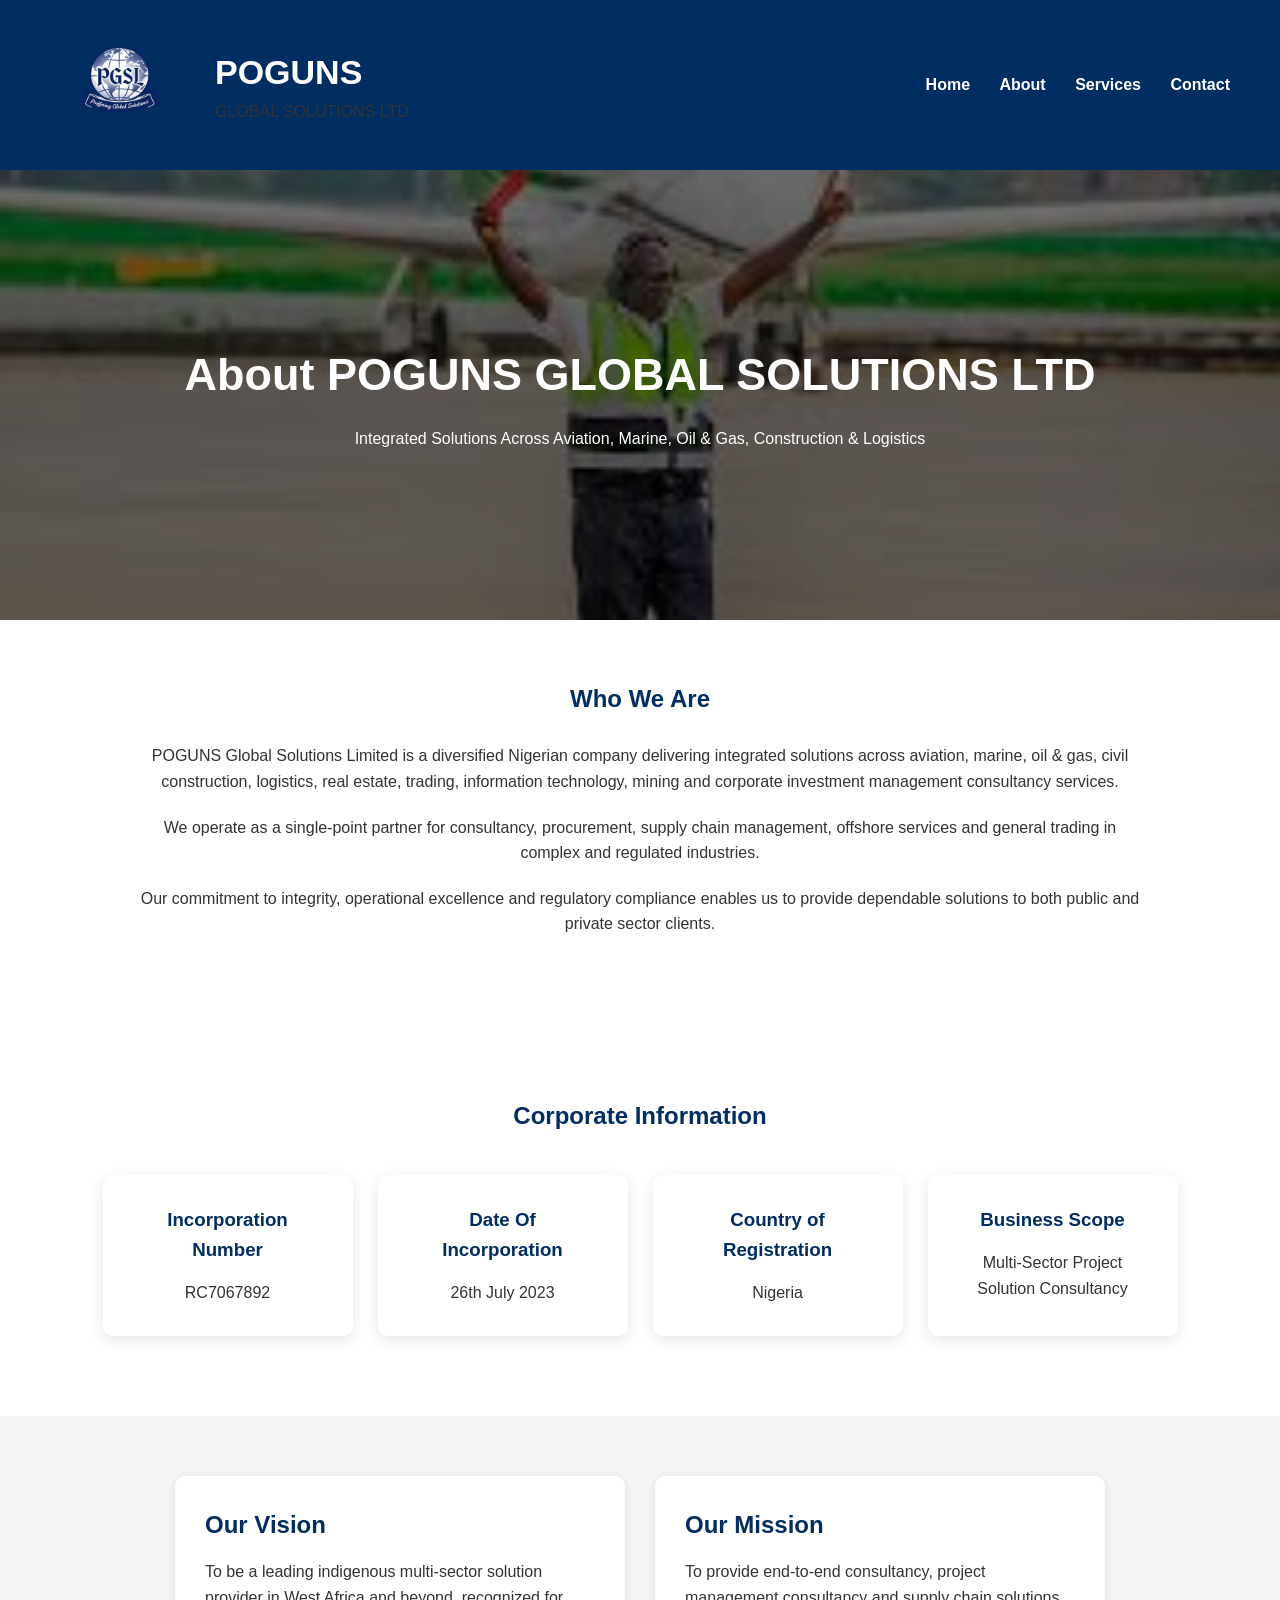
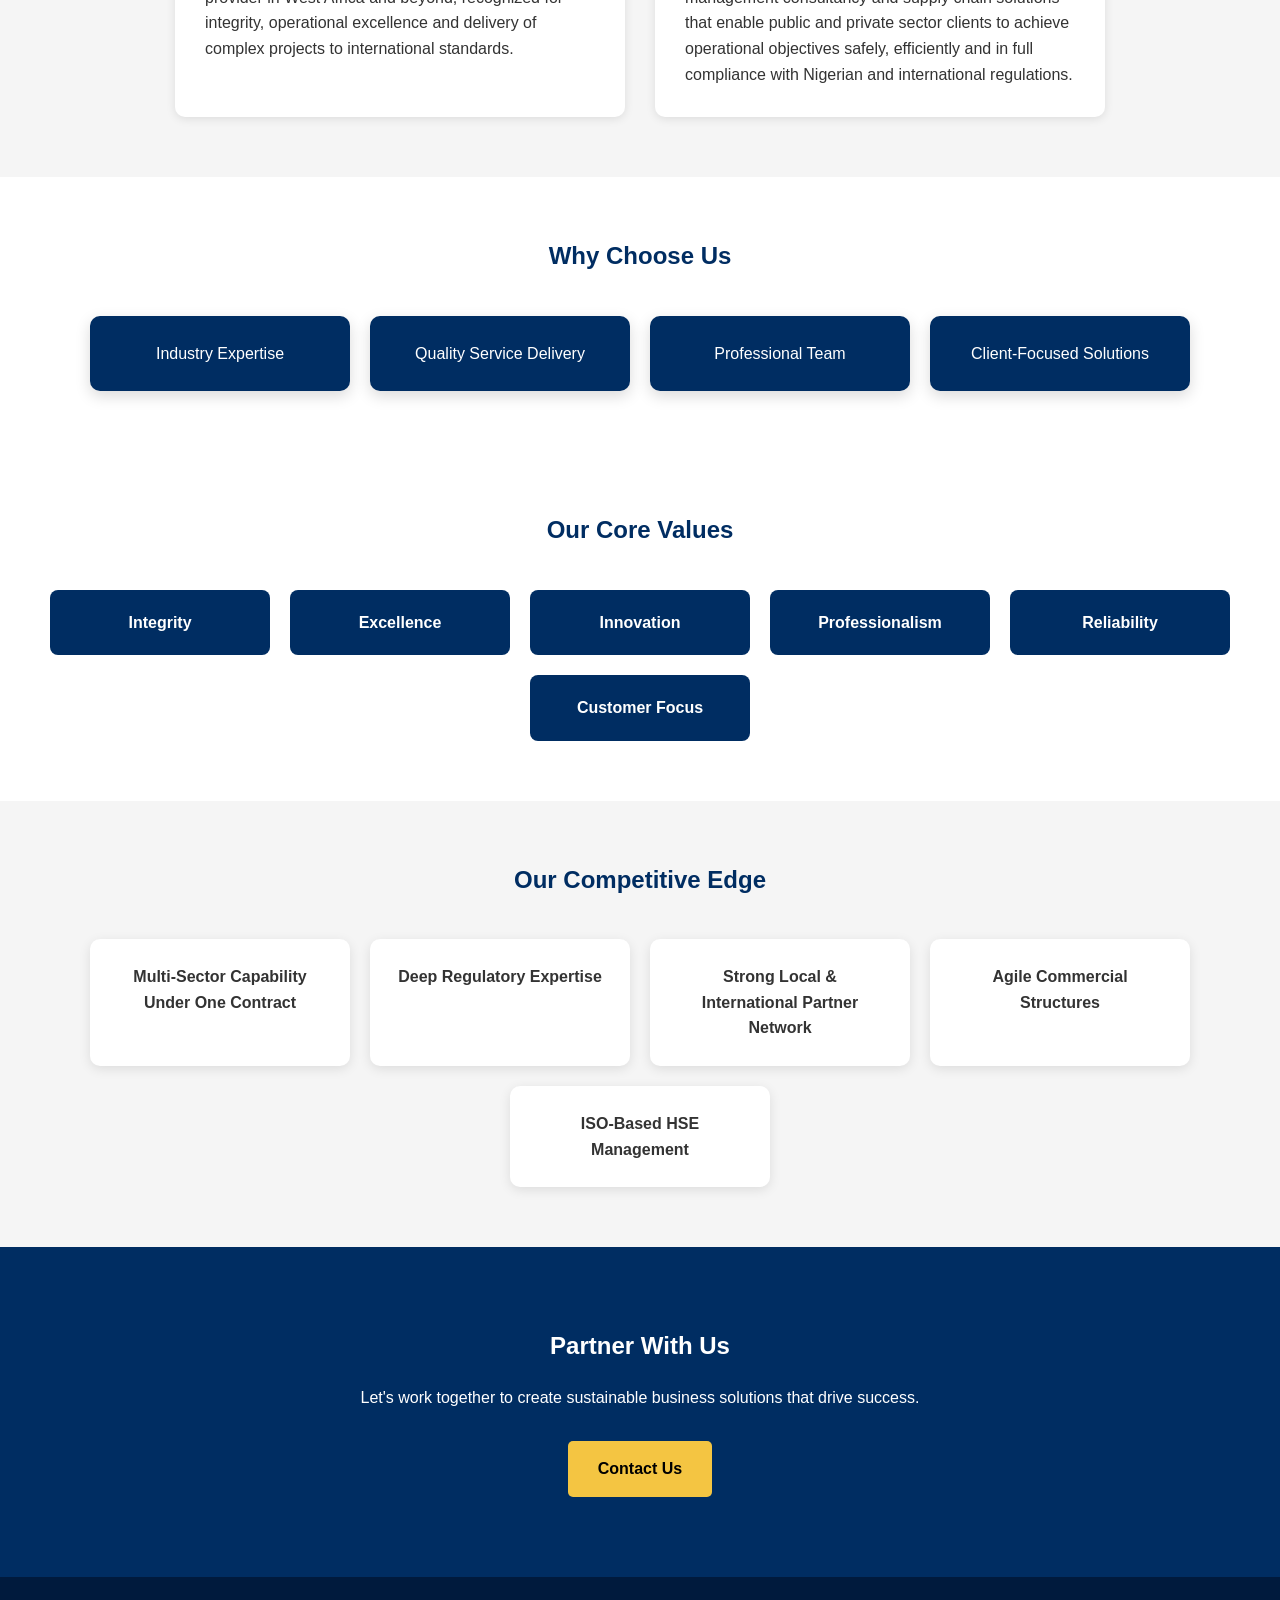
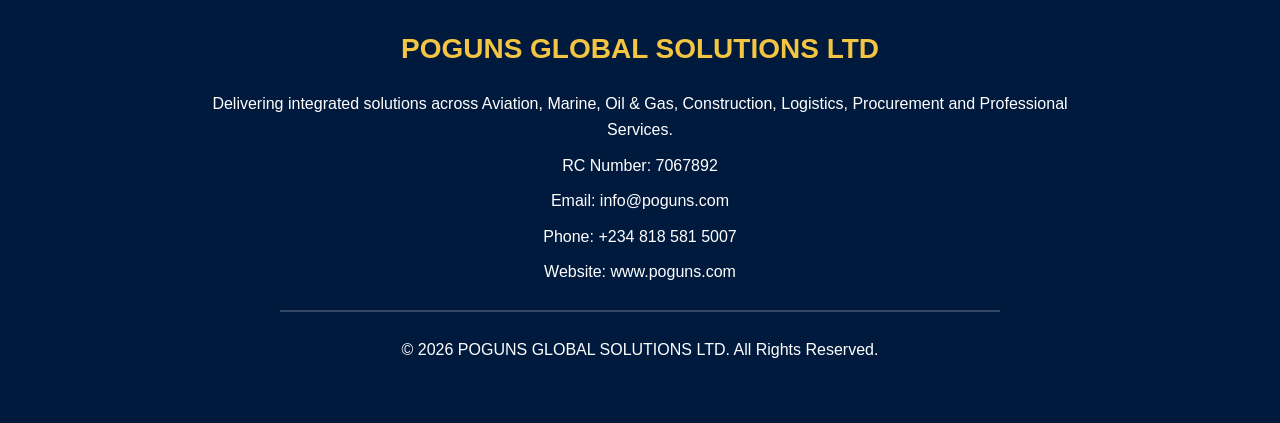
==== about.html @ 1507c625 "Initial POGUNS website build" ====
<!DOCTYPE html>
<html lang="en">

<head>
    <meta charset="UTF-8">
    <meta name="viewport" content="width=device-width, initial-scale=1.0">
    <title>About Us | POGUNS GLOBAL SOLUTIONS LTD</title>

    <link rel="stylesheet" href="css/style.css">
</head>

<body>

<header>

    <div class="logo-container">

        <img src="images/logo.png" alt="POGUNS Logo">

        <div class="company-name">
            <h2>POGUNS</h2>
            <p>GLOBAL SOLUTIONS LTD</p>
        </div>

    </div>

    <nav>
        <a href="index.html">Home</a>
        <a href="about.html">About</a>
        <a href="services.html">Services</a>
        <a href="contact.html">Contact</a>
    </nav>

</header>

<section class="page-banner">

    <div class="banner-overlay"></div>

    <div class="banner-content">
        <h1>About POGUNS GLOBAL SOLUTIONS LTD</h1>

        <p>
            Integrated Solutions Across Aviation, Marine,
            Oil & Gas, Construction & Logistics
        </p>
    </div>

</section>

<section class="about-section">

    <div class="container">

        <h2>Who We Are</h2>

    <p>
POGUNS Global Solutions Limited is a diversified Nigerian company delivering integrated solutions across aviation, marine, oil & gas, civil construction, logistics, real estate, trading, information technology, mining and corporate investment management consultancy services.
</p>

<p>
We operate as a single-point partner for consultancy, procurement, supply chain management, offshore services and general trading in complex and regulated industries.
</p>

<p>
Our commitment to integrity, operational excellence and regulatory compliance enables us to provide dependable solutions to both public and private sector clients.
</p>

    </div>

</section>

<section class="about-company">

    <h2>Corporate Information</h2>

    <div class="contact-grid">

    <div class="contact-card">
        <h3>Incorporation Number</h3>
        <p>RC7067892</p>
    </div>

    <div class="contact-card">
        <h3>Date Of Incorporation</h3>
        <p>26th July 2023</p>
    </div>

    <div class="contact-card">
        <h3>Country of Registration</h3>
        <p>Nigeria</p>
    </div>

    <div class="contact-card">
        <h3>Business Scope</h3>
        <p>Multi-Sector Project Solution Consultancy</p>
    </div>

</div>
</section>

<section class="vision-mission">

    <div class="vm-box">

        <h2>Our Vision</h2>

    <p>
To be a leading indigenous multi-sector solution provider in West Africa and beyond, recognized for integrity, operational excellence and delivery of complex projects to international standards.
</p>
    </div>

    <div class="vm-box">

        <h2>Our Mission</h2>

    <p>
To provide end-to-end consultancy, project management consultancy and supply chain solutions that enable public and private sector clients to achieve operational objectives safely, efficiently and in full compliance with Nigerian and international regulations.
</p>

</section>

<section class="why-us">

    <h2>Why Choose Us</h2>

    <div class="why-grid">

        <div class="why-card">
            Industry Expertise
        </div>

        <div class="why-card">
            Quality Service Delivery
        </div>

        <div class="why-card">
            Professional Team
        </div>

        <div class="why-card">
            Client-Focused Solutions
        </div>

    </div>

</section>

<section class="core-values">

    <h2>Our Core Values</h2>

    <div class="values-grid">

        <div class="value-card">Integrity</div>
        <div class="value-card">Excellence</div>
        <div class="value-card">Innovation</div>
        <div class="value-card">Professionalism</div>
        <div class="value-card">Reliability</div>
        <div class="value-card">Customer Focus</div>

    </div>

</section>

<section class="industries">

    <h2>Our Competitive Edge</h2>

    <div class="industry-grid">

    <div class="industry-card">
    Multi-Sector Capability Under One Contract
</div>

<div class="industry-card">
    Deep Regulatory Expertise
</div>

<div class="industry-card">
    Strong Local & International Partner Network
</div>

<div class="industry-card">
    Agile Commercial Structures
</div>

<div class="industry-card">
    ISO-Based HSE Management
</div>

    </div>

</section>

<section class="cta">

    <h2>Partner With Us</h2>

    <p>
        Let's work together to create sustainable business solutions that drive success.
    </p>

    <a href="contact.html" class="btn">
        Contact Us
    </a>

</section>

<footer>

    <div class="footer-content">

        <h3>POGUNS GLOBAL SOLUTIONS LTD</h3>

        <p>
            Delivering integrated solutions across Aviation,
            Marine, Oil & Gas, Construction, Logistics,
            Procurement and Professional Services.
        </p>

        <p>
            RC Number: 7067892
        </p>

        <p>
            Email: info@poguns.com
        </p>

        <p>
            Phone: +234 818 581 5007
        </p>

        <p>
            Website: www.poguns.com
        </p>

        <hr>

        <p>
            © 2026 POGUNS GLOBAL SOLUTIONS LTD.
            All Rights Reserved.
        </p>

    </div>

</footer>
---- css/style.css ----
* {
  margin: 0;
  padding: 0;
  box-sizing: border-box;
  }

body {
font-family: Arial, Helvetica, sans-serif;
color: #333;
line-height: 1.6;
}

/* HEADER */

header {
background: #002d62;
padding: 15px 50px;
display: flex;
justify-content: space-between;
align-items: center;
}

.logo-container {
display: flex;
align-items: center;
gap: 25px;
}

.logo-container img {
width: 140px;
height: 140px;
object-fit: contain;
}

.company-name h2 {
    color: white;
    font-size: 34px;
    font-weight: bold;
    margin: 0;
}
nav a {
color: white;
text-decoration: none;
margin-left: 25px;
font-weight: bold;
}

nav a:hover {
color: #f4c542;
}

/* HERO */

.hero {
position: relative;
height: 90vh;
background-image: url("../images/hero.jpg.jpg");
background-size: cover;
background-position: center;
display: flex;
justify-content: center;
align-items: center;
}

.overlay {
position: absolute;
width: 100%;
height: 100%;
background: rgba(0,0,0,0.55);
}

.hero-content {
position: relative;
z-index: 2;
text-align: center;
max-width: 900px;
color: white;
padding: 20px;
}

.hero-content h1 {
font-size: 42px;
line-height: 1.3;
margin-bottom: 20px;
}

.hero-content p {
font-size: 22px;
margin-bottom: 35px;
}

/* BUTTONS */

.btn {
display: inline-block;
background: #f4c542;
color: black;
text-decoration: none;
padding: 15px 30px;
border-radius: 5px;
font-weight: bold;
}

.btn:hover {
background: #ddb138;
}

.btn-secondary {
display: inline-block;
margin-top: 20px;
background: #002d62;
color: white;
text-decoration: none;
padding: 12px 25px;
border-radius: 5px;
}

/* ABOUT PREVIEW */

.about-preview {
padding: 60px 50px;
text-align: center;
}

.about-preview h2 {
color: #002d62;
margin-bottom: 20px;
}

.about-preview p {
max-width: 900px;
margin: auto;
}

/* INDUSTRIES */

.industries {
background: #f5f5f5;
padding: 80px 50px;
text-align: center;
}

.industries h2 {
color: #002d62;
margin-bottom: 40px;
}

.industry-grid {
display: flex;
flex-wrap: wrap;
justify-content: center;
gap: 20px;
}

.industry-card {
background: white;
width: 260px;
padding: 25px;
border-radius: 10px;
box-shadow: 0 3px 12px rgba(0,0,0,0.1);
font-weight: bold;
}

/* WHY US */

.why-us {
padding: 80px 50px;
text-align: center;
}

.why-us h2 {
color: #002d62;
margin-bottom: 40px;
}

.why-grid {
display: flex;
flex-wrap: wrap;
justify-content: center;
gap: 20px;
}

.why-card{
background:#002d62;
color:white;
width:260px;
padding:25px;
border-radius:10px;
box-shadow:0 5px 15px rgba(0,0,0,0.15);
transition:0.3s;
}

.why-card:hover{
transform:translateY(-5px);
}

/* PAGE BANNER */

.page-banner {
height: 50vh;
background-image: url("../images/aviation.jpg.jpg");
background-size: cover;
background-position: center;
position: relative;
display: flex;
justify-content: center;
align-items: center;
}

.banner-overlay {
position: absolute;
width: 100%;
height: 100%;
background: rgba(0,0,0,0.55);
}

.banner-content {
position: relative;
z-index: 2;
text-align: center;
color: white;
}

.banner-content h1 {
font-size: 45px;
margin-bottom: 15px;
}

/* ABOUT PAGE */

.about-section {
padding: 50px 30px 30px 50px;
text-align: center;
}

.about-section h2 {
color: #002d62;
margin-bottom: 25px;
}

.about-section p {
max-width: 1000px;
margin: auto;
margin-bottom: 20px;
}

.vision-mission {
display: flex;
gap: 30px;
padding: 50px;
background: #f5f5f5;
flex-wrap: wrap;
justify-content: center;
}

.vm-box {
background: white;
padding: 30px;
width: 450px;
border-radius: 10px;
box-shadow: 0 2px 10px rgba(0,0,0,0.1);
}

.vm-box h2 {
color: #002d62;
margin-bottom: 15px;
}

.core-values {
padding: 80px 50px;
text-align: center;
}

.core-values h2 {
color: #002d62;
margin-bottom: 40px;
}

.values-grid {
display: flex;
flex-wrap: wrap;
gap: 20px;
justify-content: center;
}

.value-card {
background: #002d62;
color: white;
padding: 20px;
width: 220px;
border-radius: 8px;
font-weight: bold;
}

/* SERVICES */

.services-page {
padding: 80px 50px;
text-align: center;
}

.services-grid {
display: grid;
grid-template-columns: repeat(auto-fit, minmax(280px, 1fr));
gap: 30px;
}

.service-card {
background: white;
padding: 30px;
border-radius: 10px;
box-shadow: 0 4px 15px rgba(0,0,0,0.1);
}

.service-card h3 {
color: #002d62;
margin-bottom: 15px;
}

/* CONTACT */

.contact-section {
padding: 80px 50px;
text-align: center;
}

.contact-grid {
display: flex;
flex-wrap: wrap;
justify-content: center;
gap: 25px;
margin-top: 40px;
}

.contact-card{
background:white;
width:250px;
padding:30px;
border-radius:10px;
box-shadow:0 4px 15px rgba(0,0,0,0.1);
}

.contact-card h3 {
color: #002d62;
margin-bottom: 15px;
}

.contact-form-section {
background: #f5f5f5;
padding: 80px 50px;
text-align: center;
}

.contact-form {
max-width: 700px;
margin: auto;
}

.contact-form input,
.contact-form textarea {
width: 100%;
padding: 15px;
margin-bottom: 15px;
border: 1px solid #ddd;
border-radius: 5px;
}

.contact-form textarea {
height: 150px;
resize: none;
}

/* STATS SECTION */

.stats{
background:#002d62;
padding:80px 50px;
}

.stats-container{
display:flex;
justify-content:center;
flex-wrap:wrap;
gap:30px;
}

.stat-box{
text-align:center;
color:white;
width:220px;
}

.stat-box h2{
font-size:48px;
color:#f4c542;
margin-bottom:10px;
}

.stat-box p{
font-size:18px;
}

/* FEATURED SERVICES */

.featured-services{
padding:80px 50px;
text-align:center;
}

.featured-services h2{
color:#002d62;
margin-bottom:40px;
}

.services-highlight{
display:flex;
flex-wrap:wrap;
justify-content:center;
gap:25px;
}

.service-highlight-card{
background:white;
width:260px;
padding:25px;
border-radius:10px;
box-shadow:0 4px 15px rgba(0,0,0,0.1);
}
.service-highlight-card{
    transition: all 0.3s ease;
    cursor: pointer;
}

.service-highlight-card:hover{
    transform: translateY(-8px);
    box-shadow: 0 10px 25px rgba(0,0,0,0.15);
}
.service-highlight-card:hover h3{
    color:#f4c542;
}

.service-highlight-card h3{
color:#002d62;
margin-bottom:15px;
}


/* CTA */

.cta {
background: #002d62;
color: white;
text-align: center;
padding: 80px 50px;
}

.cta h2 {
margin-bottom: 20px;
}

.cta p {
margin-bottom: 30px;
}

/* ABOUT PAGE */

.about-section{
padding:60px 50px;
text-align:center;
}

.about-section h2{
color:#002d62;
margin-bottom:25px;
}

.about-section p{
max-width:1000px;
margin:auto;
margin-bottom:20px;
}

.about-company{
padding:60px 50px;
text-align:center;
}

.about-company h2{
color:#002d62;
margin-bottom:40px;
}

.vision-mission{
display:flex;
gap:30px;
padding:60px 50px;
background:#f5f5f5;
flex-wrap:wrap;
justify-content:center;
}

.core-values{
padding:60px 50px;
text-align:center;
}

.why-us{
padding:60px 50px;
text-align:center;
}

.industries{
background:#f5f5f5;
padding:60px 50px;
text-align:center;
}


/* MOBILE */

@media (max-width: 768px){

    header{
        flex-direction: column;
        padding: 20px;
        text-align: center;
    }

    .logo-container{
        flex-direction: column;
        text-align: center;
        gap: 10px;
    }

    .company-name h2{
        font-size: 20px;
    }

    .company-name p{
        font-size: 11px;
        letter-spacing: 2px;
    }

    .company-name h2{
    font-size: 22px;
    text-align: center;
}
    nav{
        display: flex;
        flex-wrap: wrap;
        justify-content: center;
        gap: 15px;
        margin-top: 15px;
    }

    nav a{
        display: inline-block;
        margin: 0;
    }

    .page-banner{
        height: 35vh;
    }

    .banner-content h1{
        font-size: 22px;
        line-height: 1.3;
    }

    .hero-content h1{
        font-size: 20px;
        line-height: 1.4;
    }

    .hero-content p{
        font-size: 16px;
    }

    .industry-grid,
    .why-grid,
    .contact-grid{
        flex-direction: column;
        align-items: center;
    }

    .vision-mission{
        flex-direction: column;
        align-items: center;
    }

    .vm-box{
        width: 100%;
    }
}


.btn-secondary{
    display:inline-block;
    margin-top:20px;
    background:white;
    color:#002d62;
    text-decoration:none;
    padding:12px 25px;
    border-radius:5px;
    font-weight:bold;
    border:2px solid white;
}

.btn-secondary:hover{
    background:#f4c542;
    color:black;
}
.competitive-edge{
    padding:80px 50px;
    background:#f5f5f5;
    text-align:center;
}

.competitive-edge h2{
    color:#002d62;
    margin-bottom:40px;
}

.edge-grid{
    display:flex;
    flex-wrap:wrap;
    justify-content:center;
    gap:20px;
}

.edge-card{
    background:white;
    width:280px;
    padding:25px;
    border-radius:10px;
    box-shadow:0 4px 15px rgba(0,0,0,0.1);
    font-weight:bold;
}
.compliance{
background:#002d62;
color:white;
text-align:center;
padding:80px 50px;
}

.compliance h2{
margin-bottom:25px;
color:#f4c542;
}

.compliance p{
max-width:900px;
margin:auto;
font-size:18px;
}

.contact-card a{
    text-decoration:none;
    color:#333;
    font-weight:500;
}

.contact-card a:hover{
    color:#002d62;
}
.about-company{
    padding:80px 50px;
    text-align:center;
}

.about-company h2{
    color:#002d62;
    margin-bottom:40px;
}
/* FOOTER */

footer{
background:#001a36;
color:white;
text-align:center;
padding:20px;
}

.footer-content{
max-width:900px;
margin:auto;
}

.footer-content h3{
margin-bottom:15px;
color:#f4c542;
}

.footer-content p{
margin-bottom:10px;
}

.service-card{
    transition:0.3s;
}

.service-card:hover{
    transform:translateY(-5px);
}
.service-card{
    min-height:250px;
}
footer{
    background:#001a3d;
    color:white;
    text-align:center;
    padding:50px 20px;
}

.footer-content{
    max-width:900px;
    margin:auto;
}

.footer-content h3{
    color:#f4c542;
    margin-bottom:20px;
    font-size:28px;
}

.footer-content p{
    margin-bottom:10px;
}

footer hr{
    margin:25px auto;
    width:80%;
    border:1px solid rgba(255,255,255,0.2);
}
.service-card,
.contact-card,
.industry-card,
.edge-card{
    transition: all 0.3s ease;
}

.service-card:hover,
.contact-card:hover,
.industry-card:hover,
.edge-card:hover{
    transform: translateY(-5px);
}
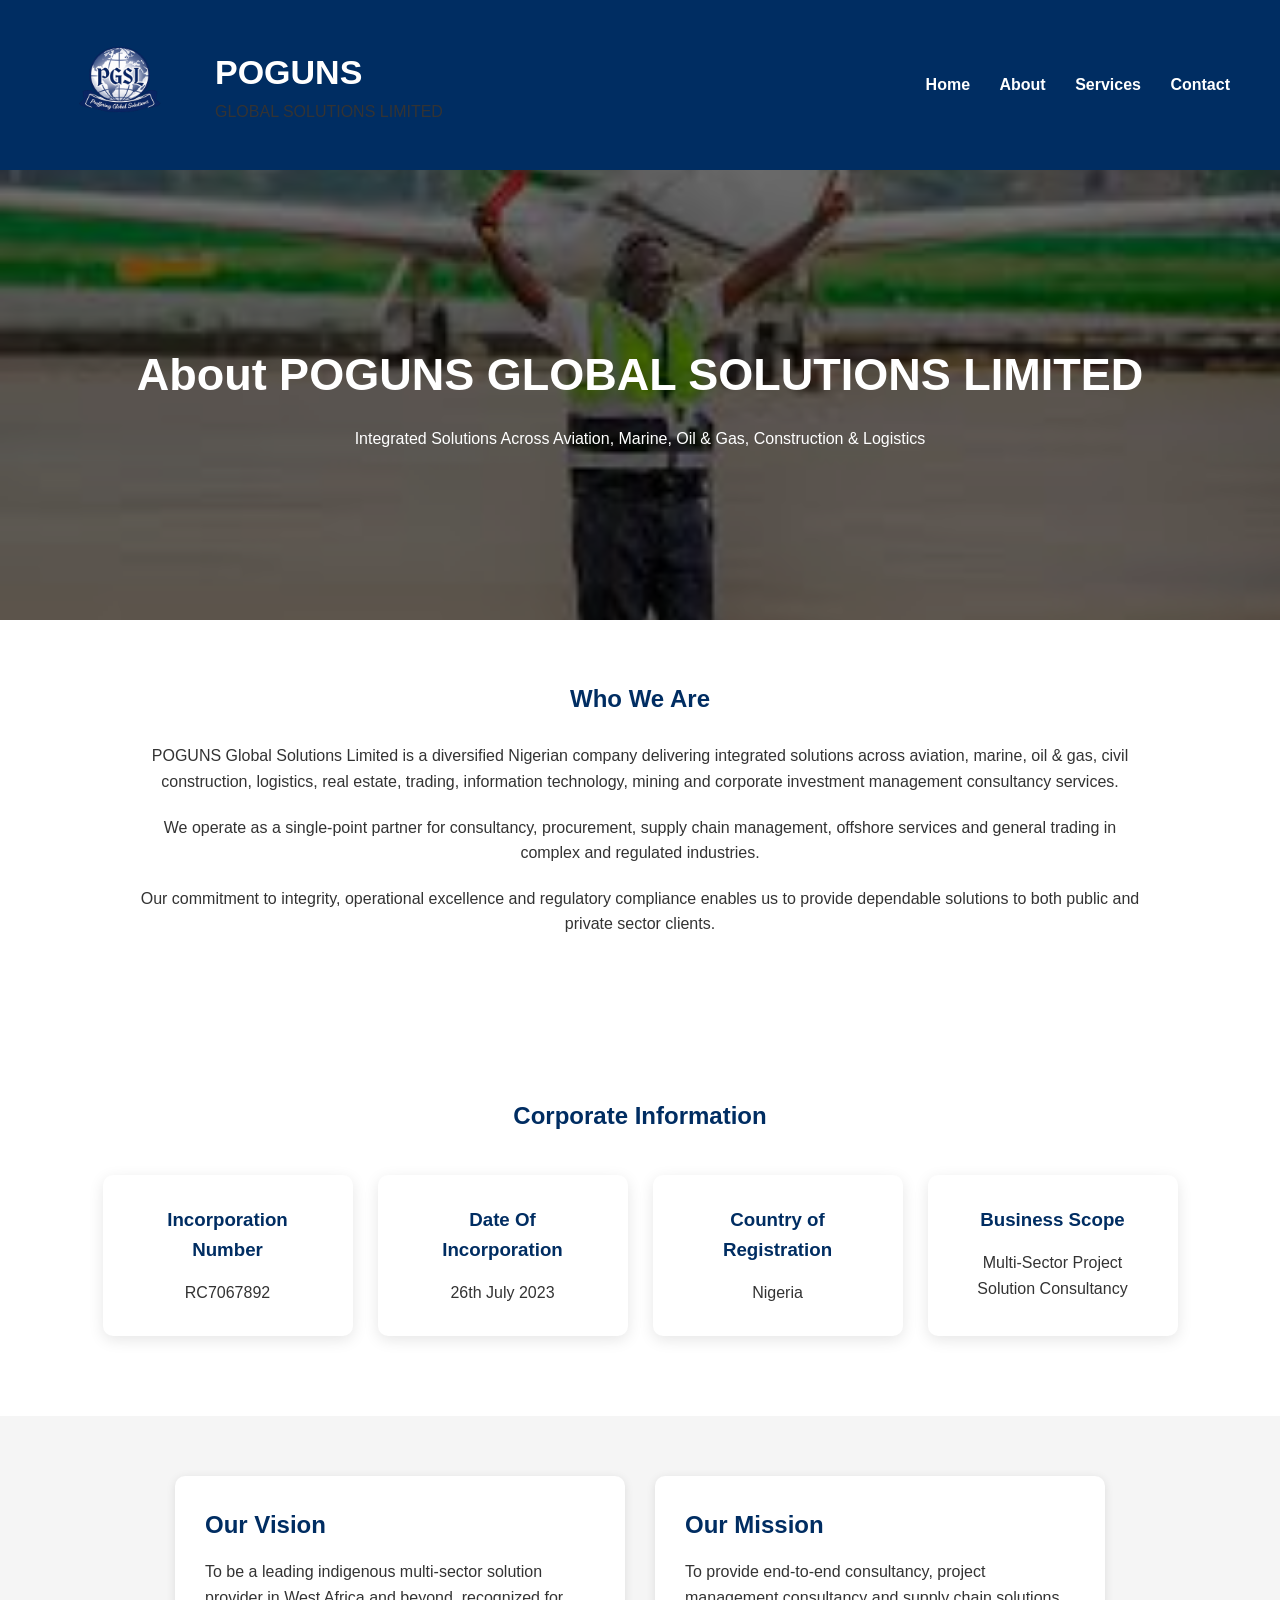
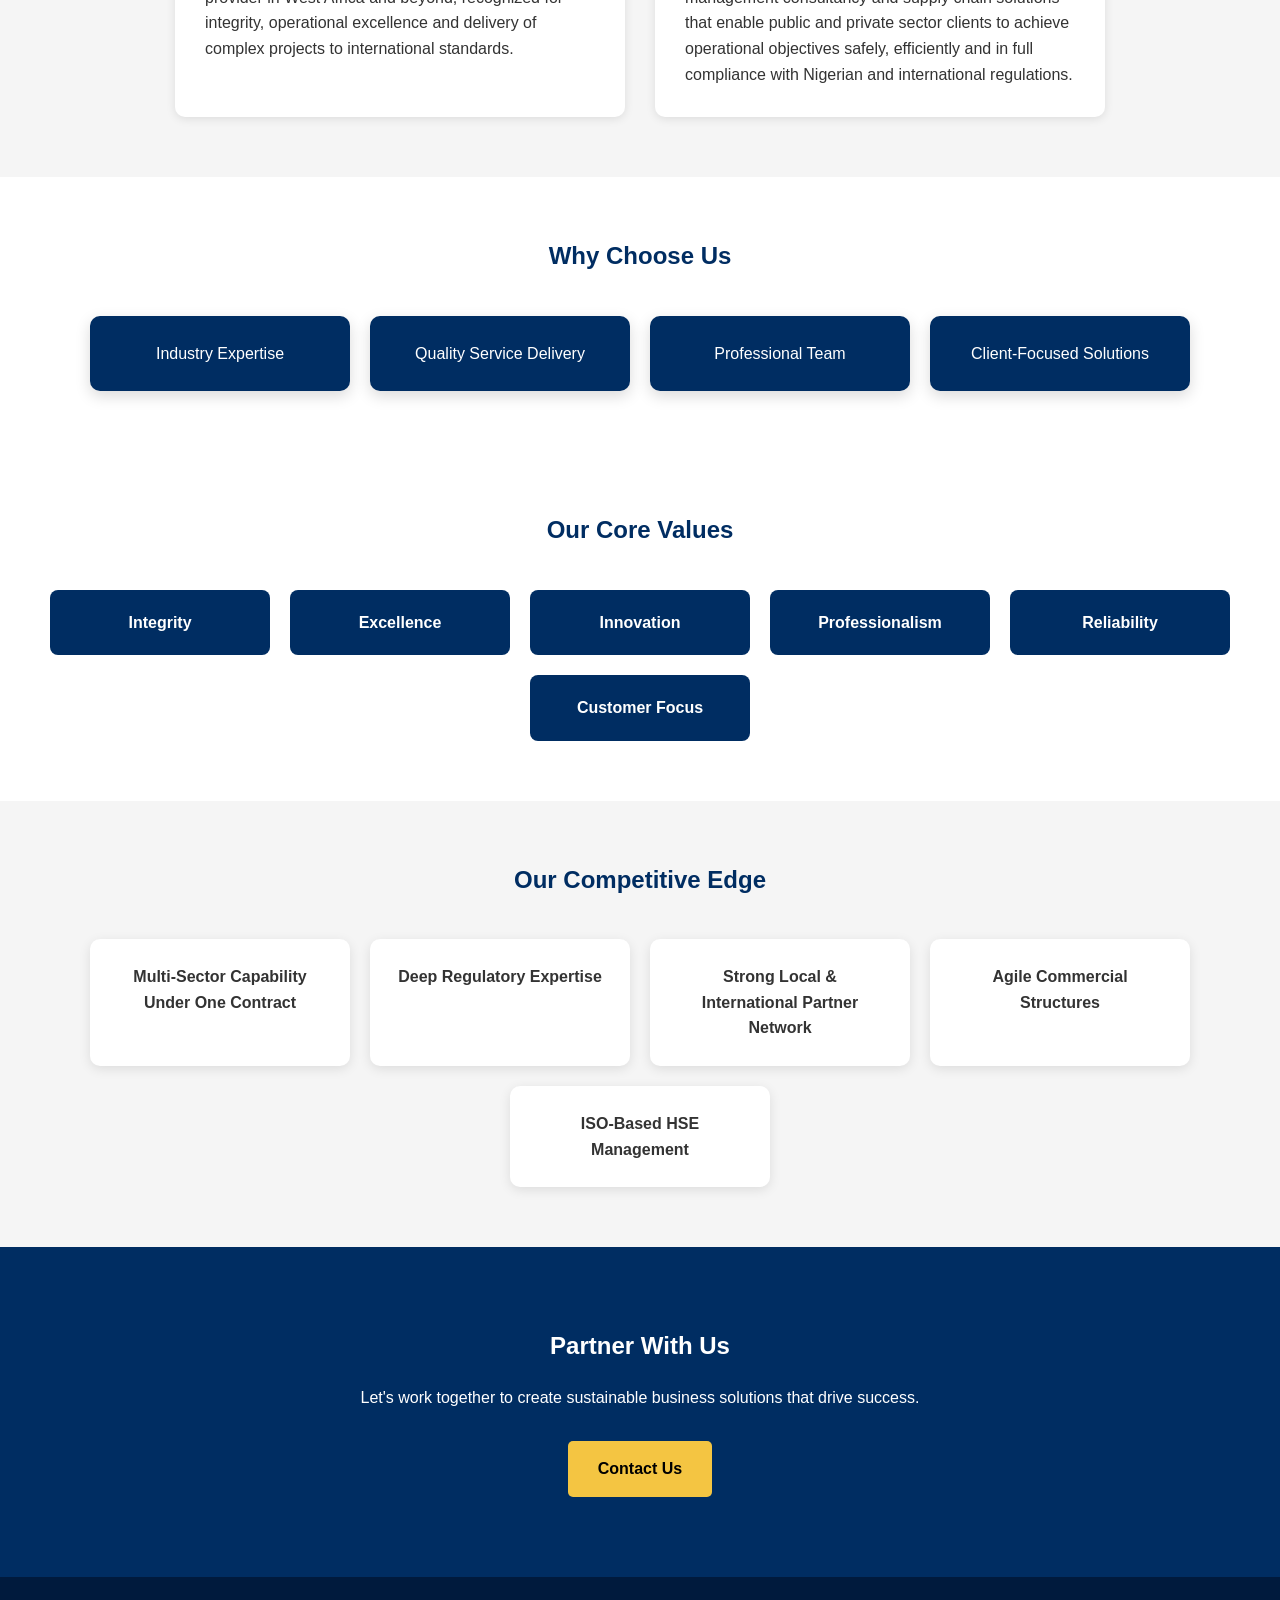
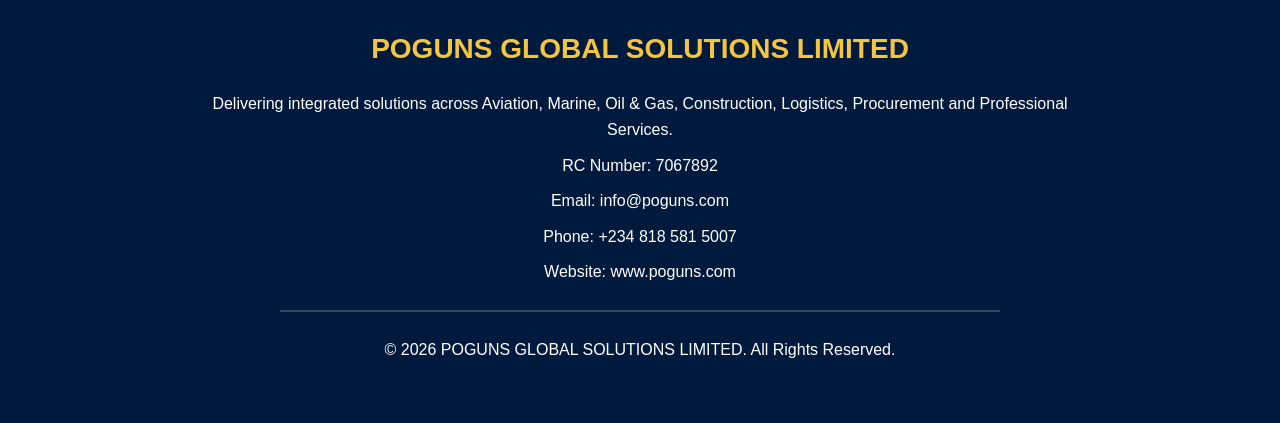
==== commit 0273d36e: "Updated company name from LTD to LIMITED" ====
--- a/about.html
+++ b/about.html
@@ -4,7 +4,7 @@
 <head>
     <meta charset="UTF-8">
     <meta name="viewport" content="width=device-width, initial-scale=1.0">
-    <title>About Us | POGUNS GLOBAL SOLUTIONS LTD</title>
+    <title>About Us | POGUNS GLOBAL SOLUTIONS LIMITED</title>
 
     <link rel="stylesheet" href="css/style.css">
 </head>
@@ -19,7 +19,7 @@
 
         <div class="company-name">
             <h2>POGUNS</h2>
-            <p>GLOBAL SOLUTIONS LTD</p>
+            <p>GLOBAL SOLUTIONS LIMITED</p>
         </div>
 
     </div>
@@ -38,7 +38,7 @@
     <div class="banner-overlay"></div>
 
     <div class="banner-content">
-        <h1>About POGUNS GLOBAL SOLUTIONS LTD</h1>
+        <h1>About POGUNS GLOBAL SOLUTIONS LIMITED</h1>
 
         <p>
             Integrated Solutions Across Aviation, Marine,
@@ -211,7 +211,7 @@
 
     <div class="footer-content">
 
-        <h3>POGUNS GLOBAL SOLUTIONS LTD</h3>
+        <h3>POGUNS GLOBAL SOLUTIONS LIMITED</h3>
 
         <p>
             Delivering integrated solutions across Aviation,
@@ -238,7 +238,7 @@
         <hr>
 
         <p>
-            © 2026 POGUNS GLOBAL SOLUTIONS LTD.
+            © 2026 POGUNS GLOBAL SOLUTIONS LIMITED.
             All Rights Reserved.
         </p>
 
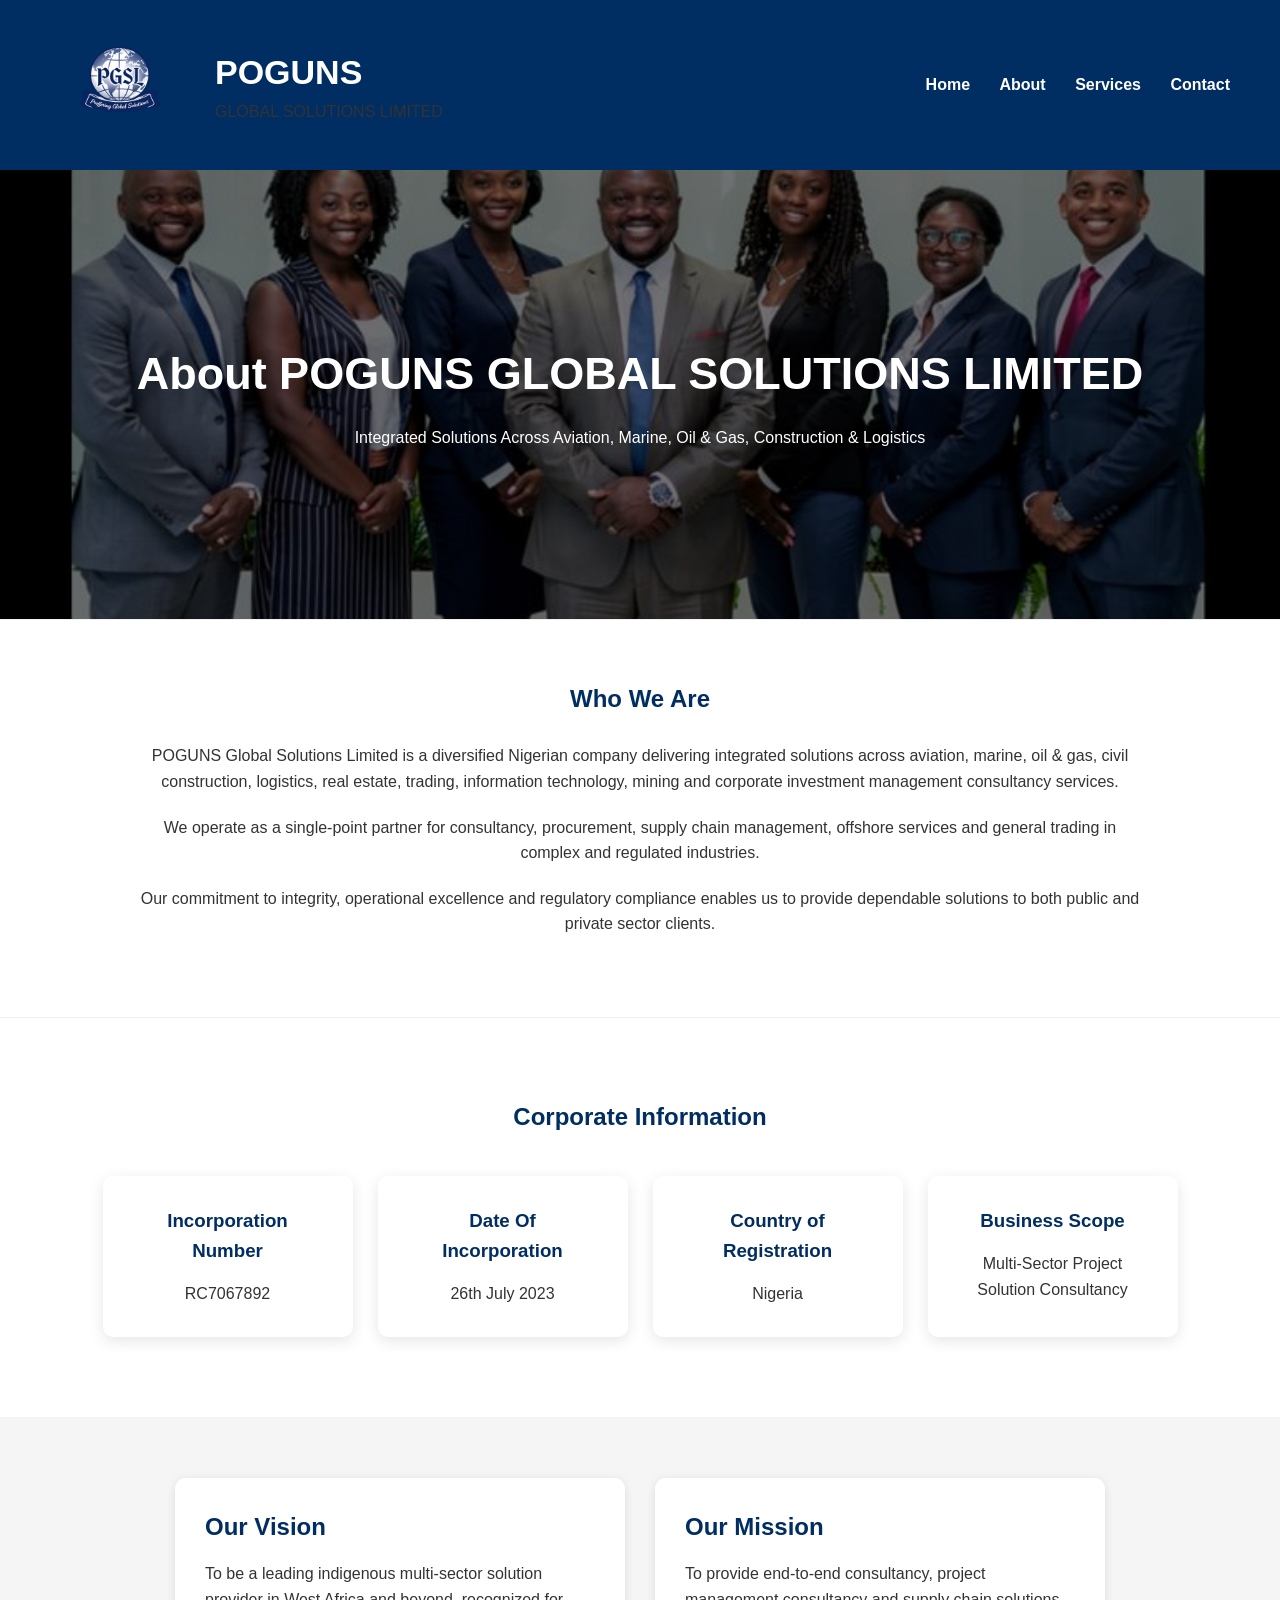
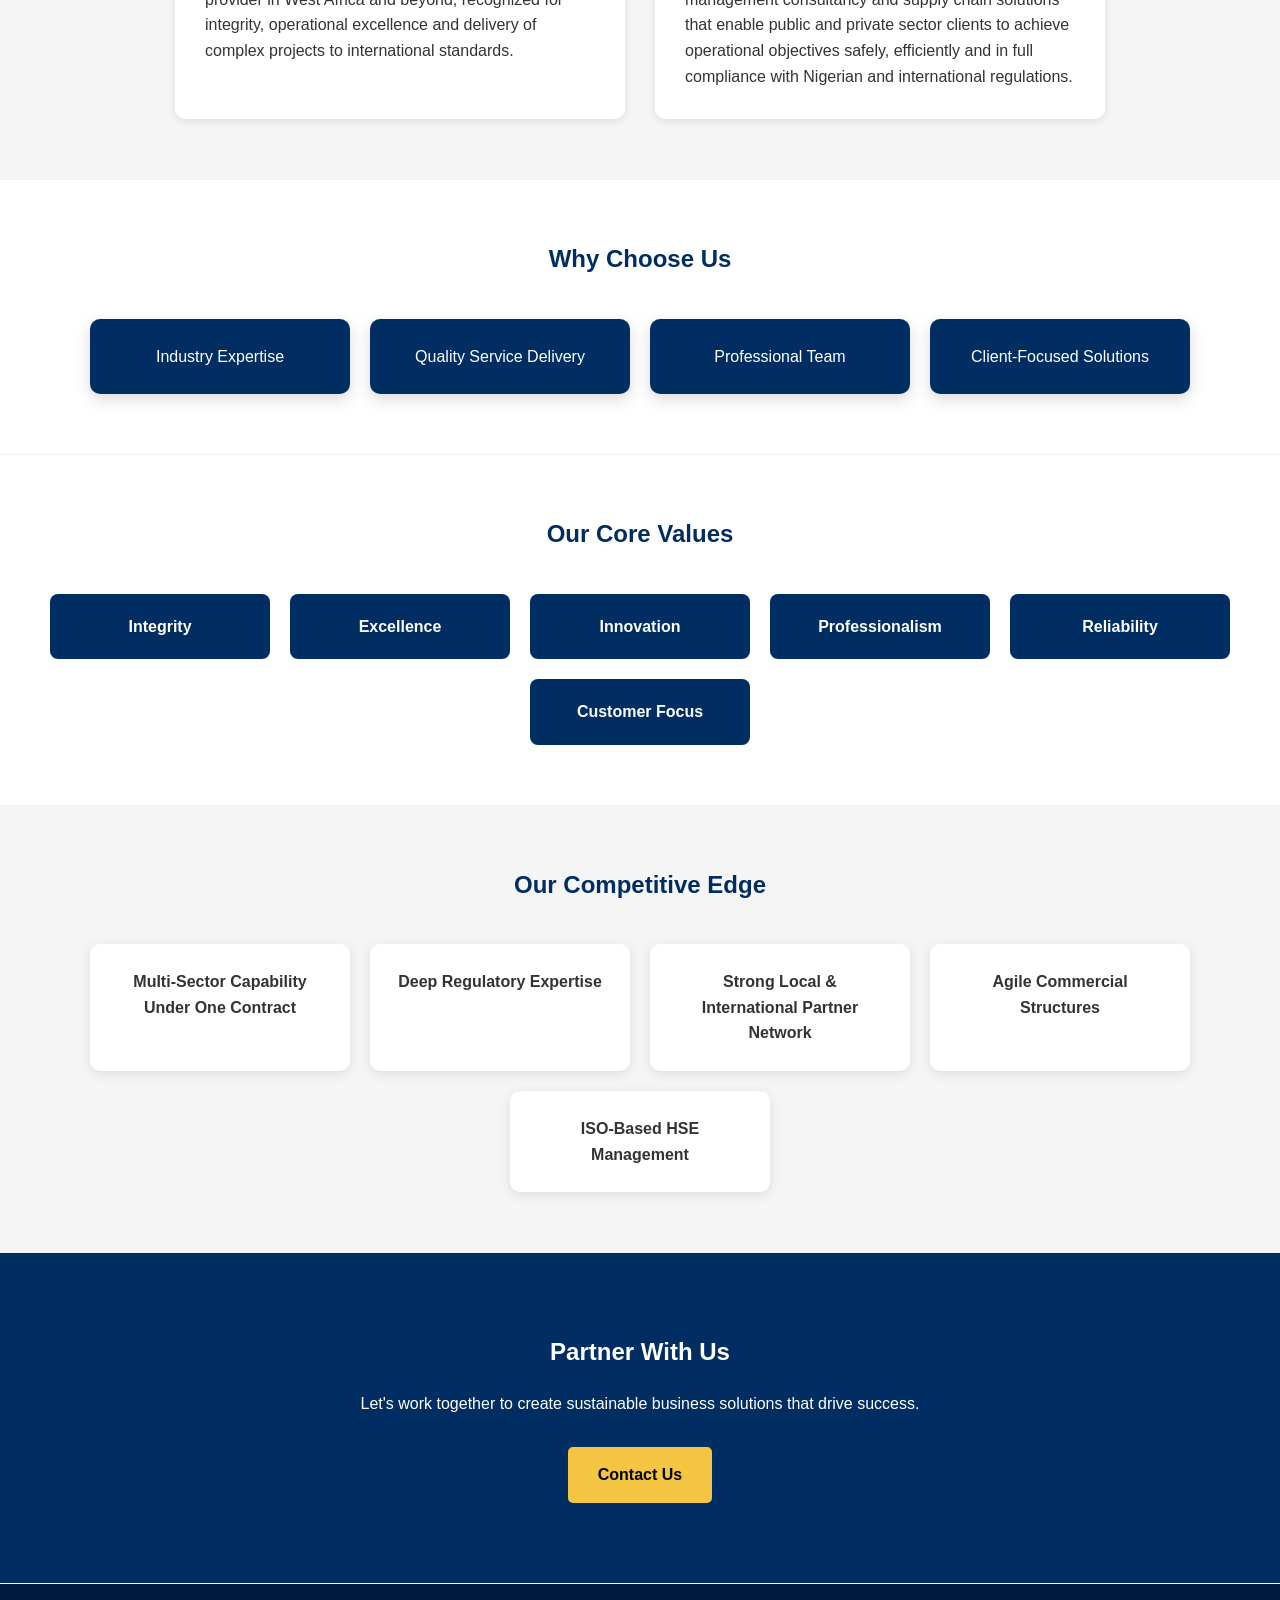
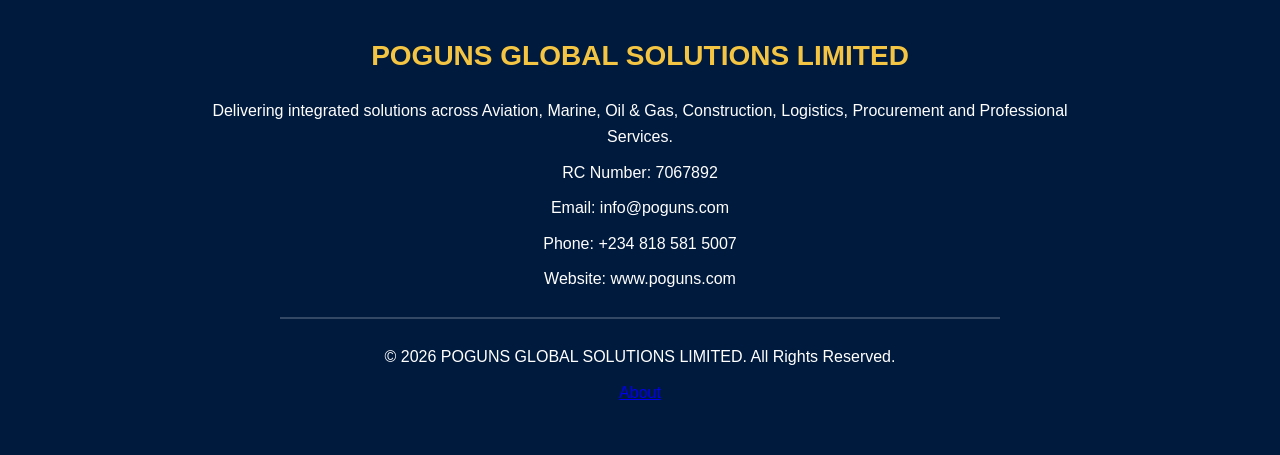
==== commit aed8f8b6: "Final website updates and client image integration" ====
--- a/about.html
+++ b/about.html
@@ -45,6 +45,7 @@
             Oil & Gas, Construction & Logistics
         </p>
     </div>
+<link rel="icon" type="image/png" href="images/favicon.png">
 
 </section>
 
@@ -244,4 +245,5 @@
 
     </div>
 
+    <a href="about.html" class="active">About</a>
 </footer>
--- a/css/style.css
+++ b/css/style.css
@@ -520,6 +520,9 @@
 
 @media (max-width: 768px){
 
+    .services-gallery img{
+    width:100%;
+}
     header{
         flex-direction: column;
         padding: 20px;
@@ -559,9 +562,8 @@
     }
 
     .page-banner{
-        height: 35vh;
-    }
-
+    height: 150px;
+}
     .banner-content h1{
         font-size: 22px;
         line-height: 1.3;
@@ -744,4 +746,92 @@
 .industry-card:hover,
 .edge-card:hover{
     transform: translateY(-5px);
+}
+.service-card,
+.industry-card,
+.contact-card,
+.edge-card,
+.service-highlight-card{
+    transition: all 0.3s ease;
+}
+
+.service-card:hover,
+.industry-card:hover,
+.contact-card:hover,
+.edge-card:hover,
+.service-highlight-card:hover{
+    transform: translateY(-8px);
+    box-shadow: 0 10px 25px rgba(0,0,0,0.15);
+}
+section{
+    position:relative;
+}
+
+section:not(:last-child){
+    border-bottom:1px solid #f1f1f1;
+}
+nav a.active{
+    color:#f4c542;
+}
+.about-image{
+    text-align:center;
+    margin:40px 0;
+}
+
+.about-image img{
+    width:100%;
+    max-width:900px;
+    border-radius:10px;
+}
+/* SLIDESHOW BANNER */
+
+.slideshow-banner{
+    position:relative;
+    height:400px;
+    overflow:hidden;
+}
+
+.slideshow{
+    position:absolute;
+    width:100%;
+    height:100%;
+}
+
+.slide{
+    position:absolute;
+    width:100%;
+    height:100%;
+    object-fit:cover;
+    opacity:0;
+    transition:opacity 1.5s ease-in-out;
+}
+
+.slide.active{
+    opacity:1;
+}
+
+.banner-content{
+    position:relative;
+    z-index:2;
+}
+.services-gallery{
+    display:flex;
+    justify-content:center;
+    gap:20px;
+    padding:40px;
+    flex-wrap:wrap;
+}
+
+.services-gallery img{
+    width:30%;
+    min-width:280px;
+    height:250px;
+    object-fit:cover;
+    border-radius:10px;
+    box-shadow:0 4px 15px rgba(0,0,0,0.1);
+    transition:0.3s;
+}
+
+.services-gallery img:hover{
+    transform:translateY(-5px);
 }
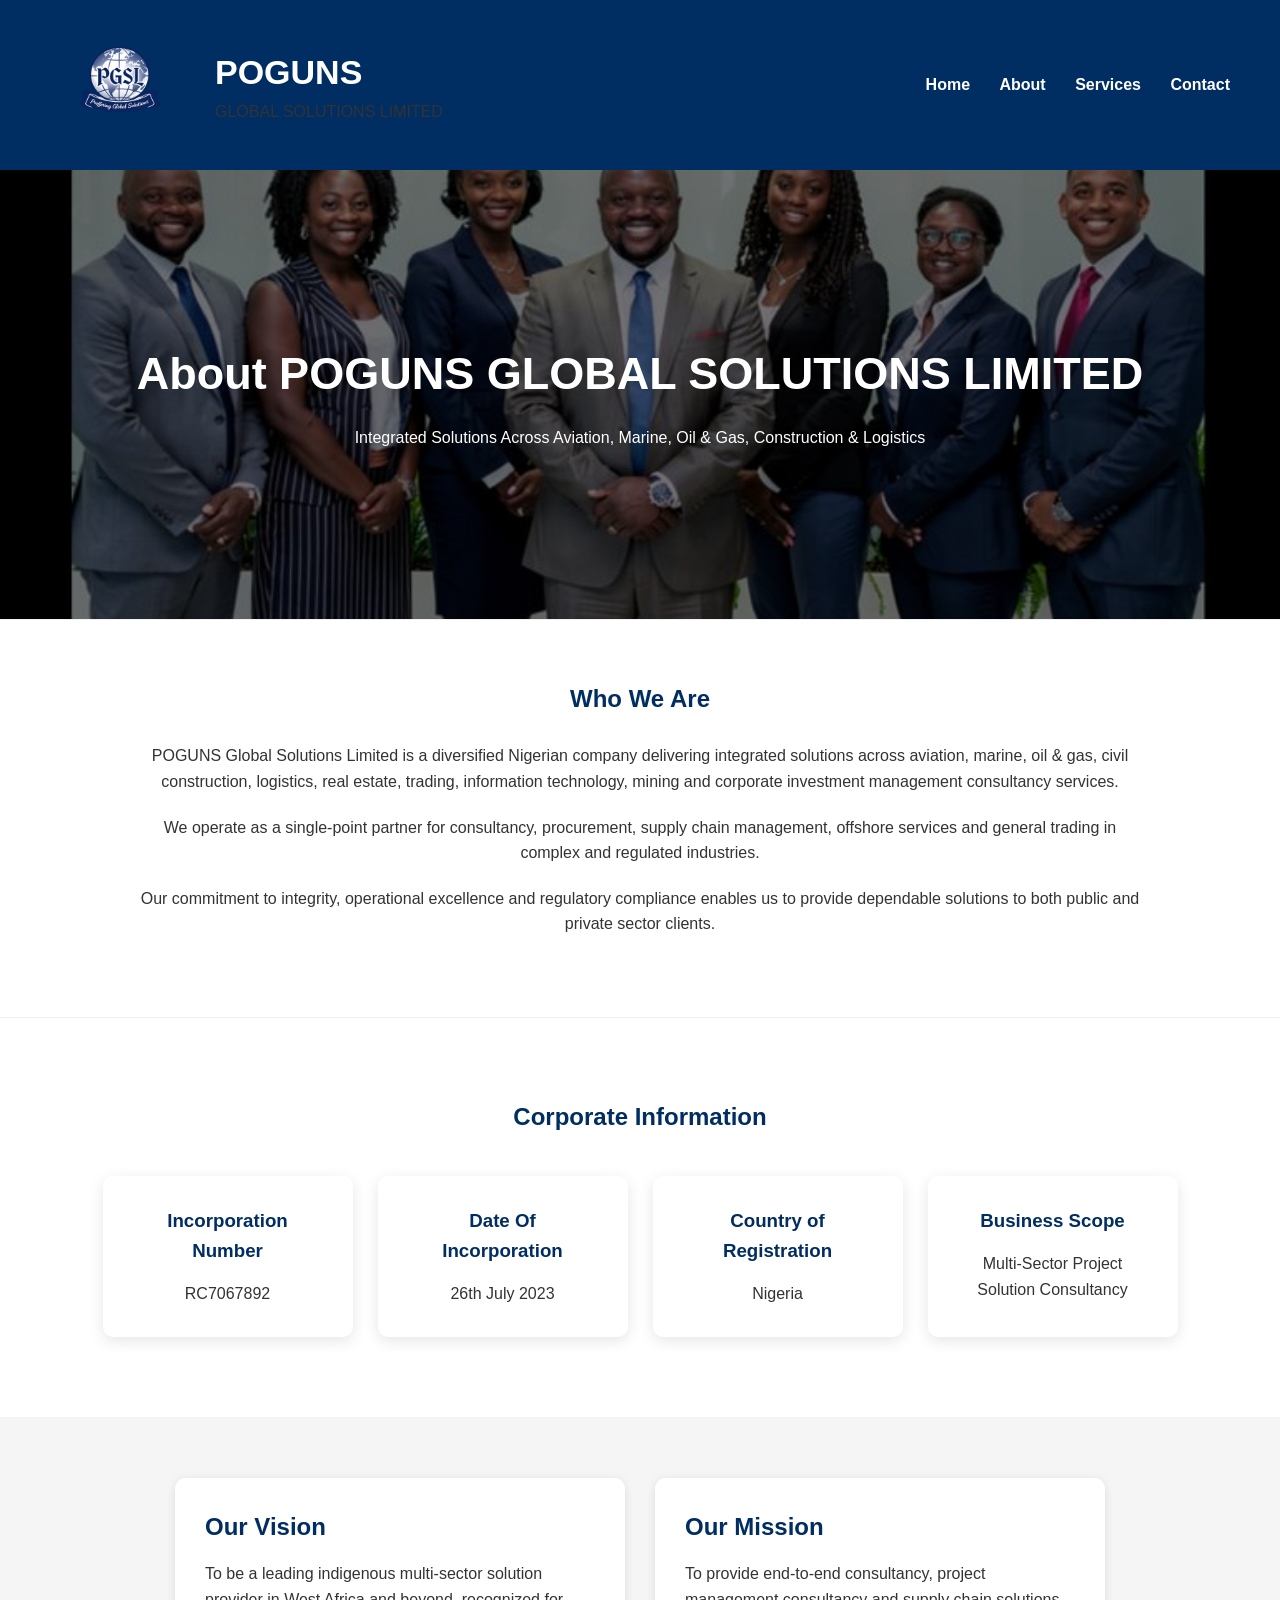
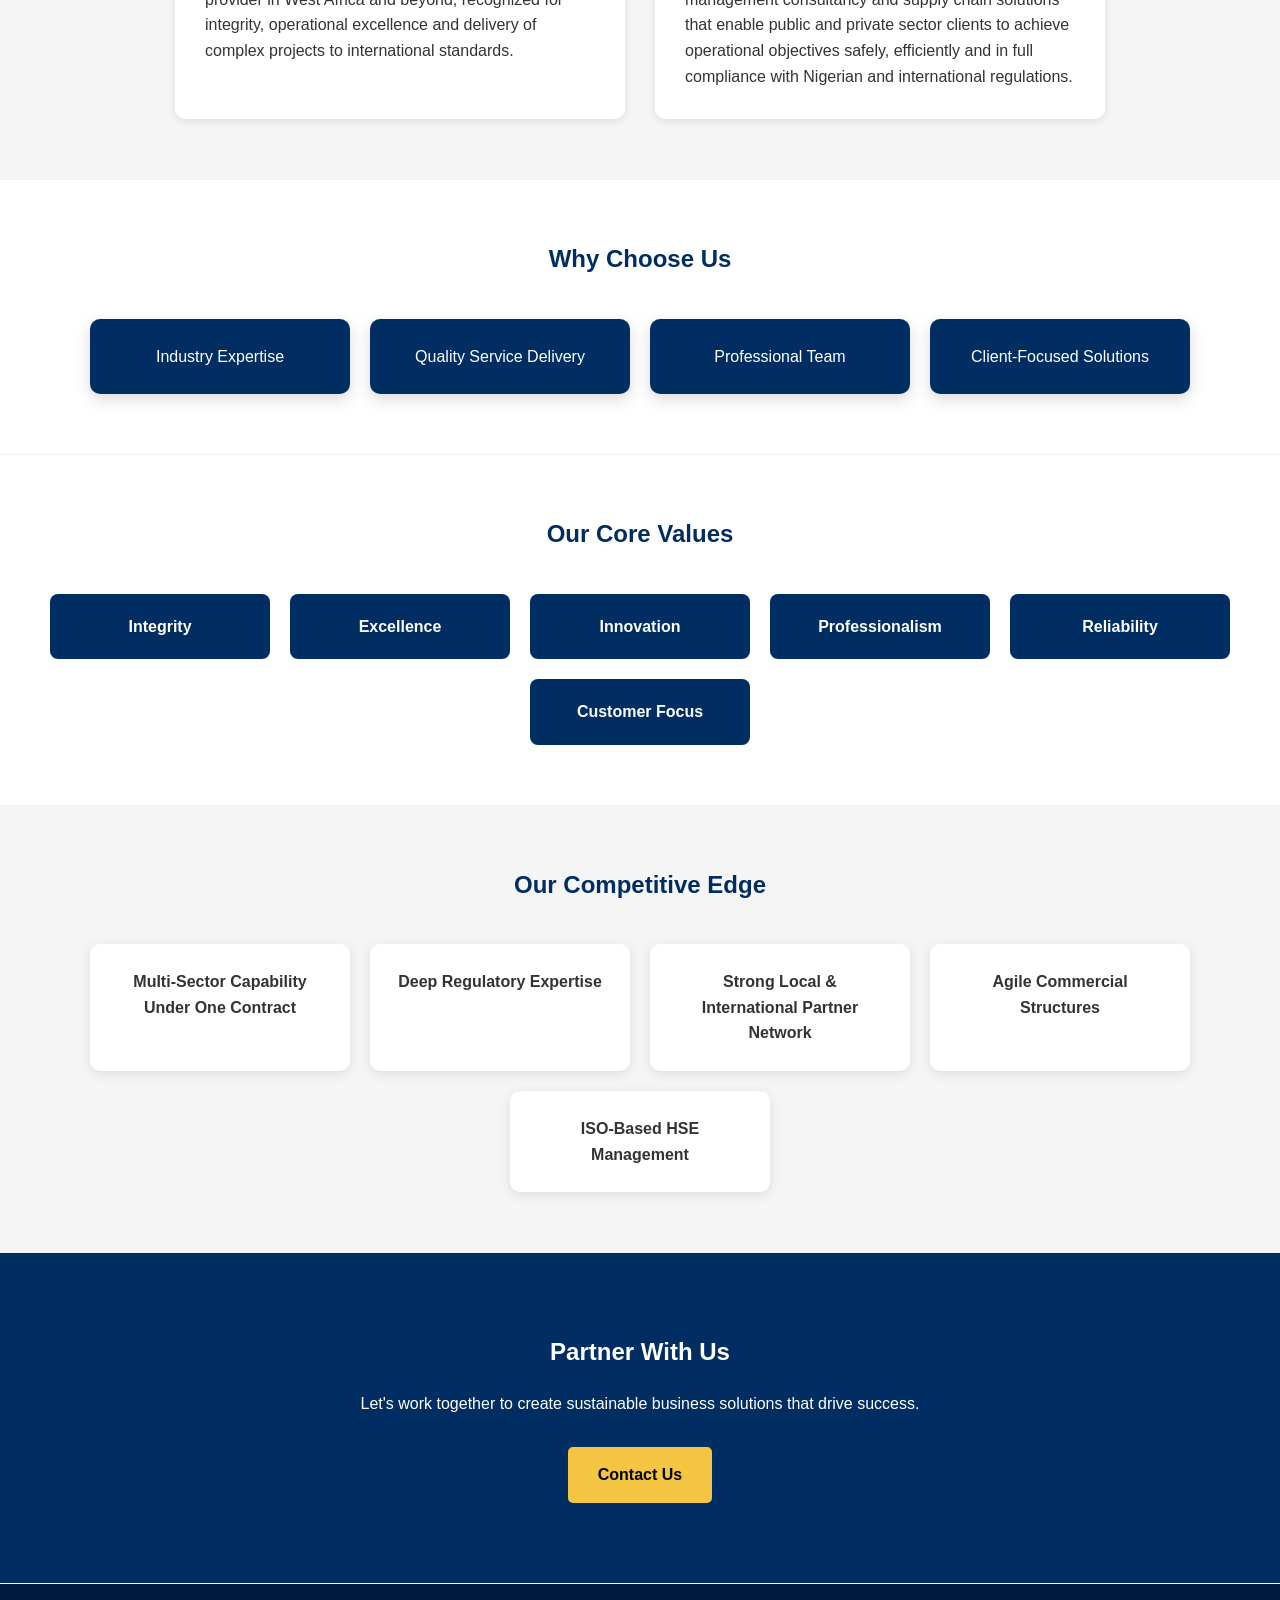
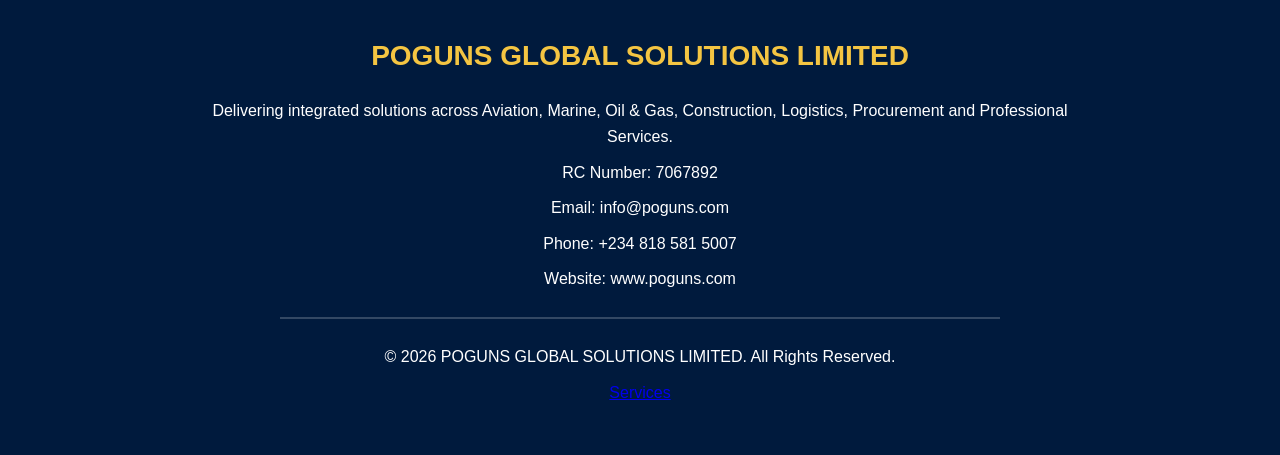
==== commit 2ed92354: "Final website updates and client image integration" ====
--- a/about.html
+++ b/about.html
@@ -245,5 +245,5 @@
 
     </div>
 
-    <a href="about.html" class="active">About</a>
+    <a href="about.html" class="active">Services</a>
 </footer>
--- a/css/style.css
+++ b/css/style.css
@@ -540,9 +540,10 @@
     }
 
     .company-name p{
-        font-size: 11px;
-        letter-spacing: 2px;
-    }
+    font-size:18px;
+    letter-spacing:3px;
+    color:#666;
+}
 
     .company-name h2{
     font-size: 22px;
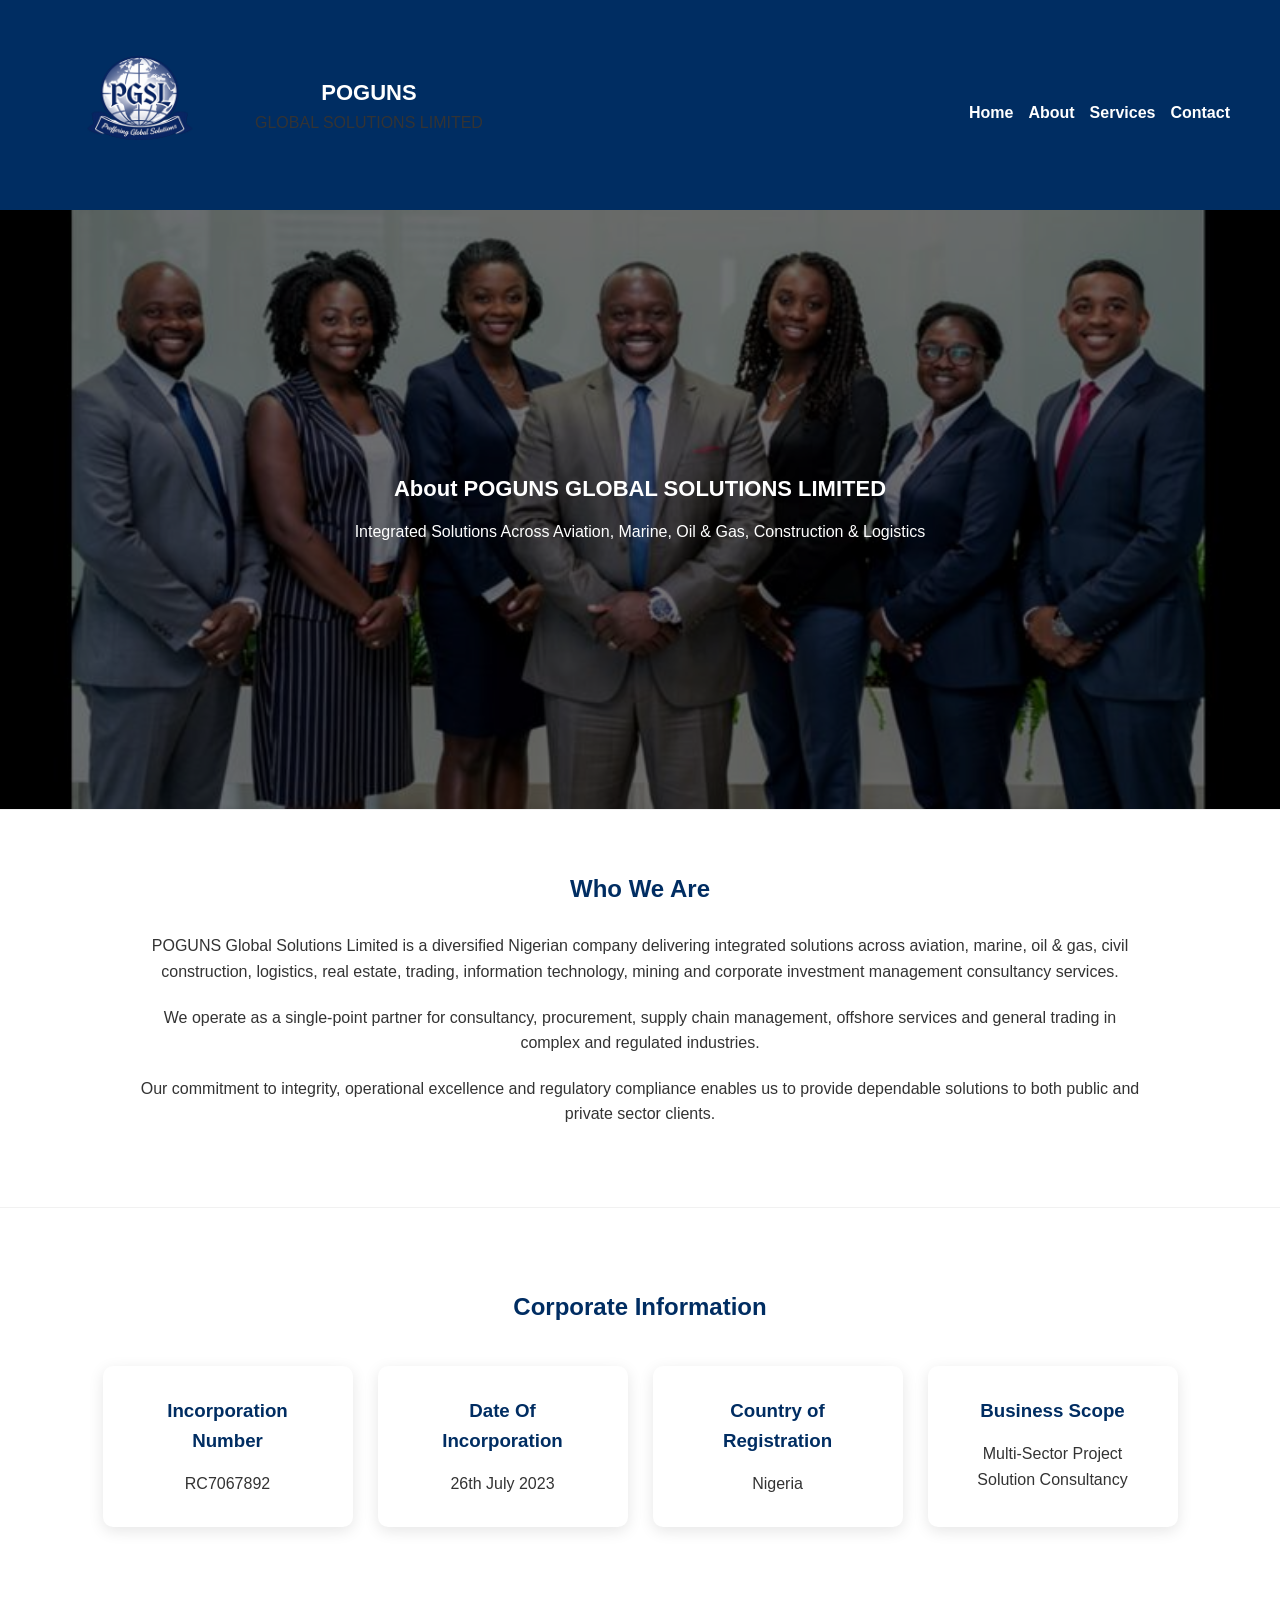
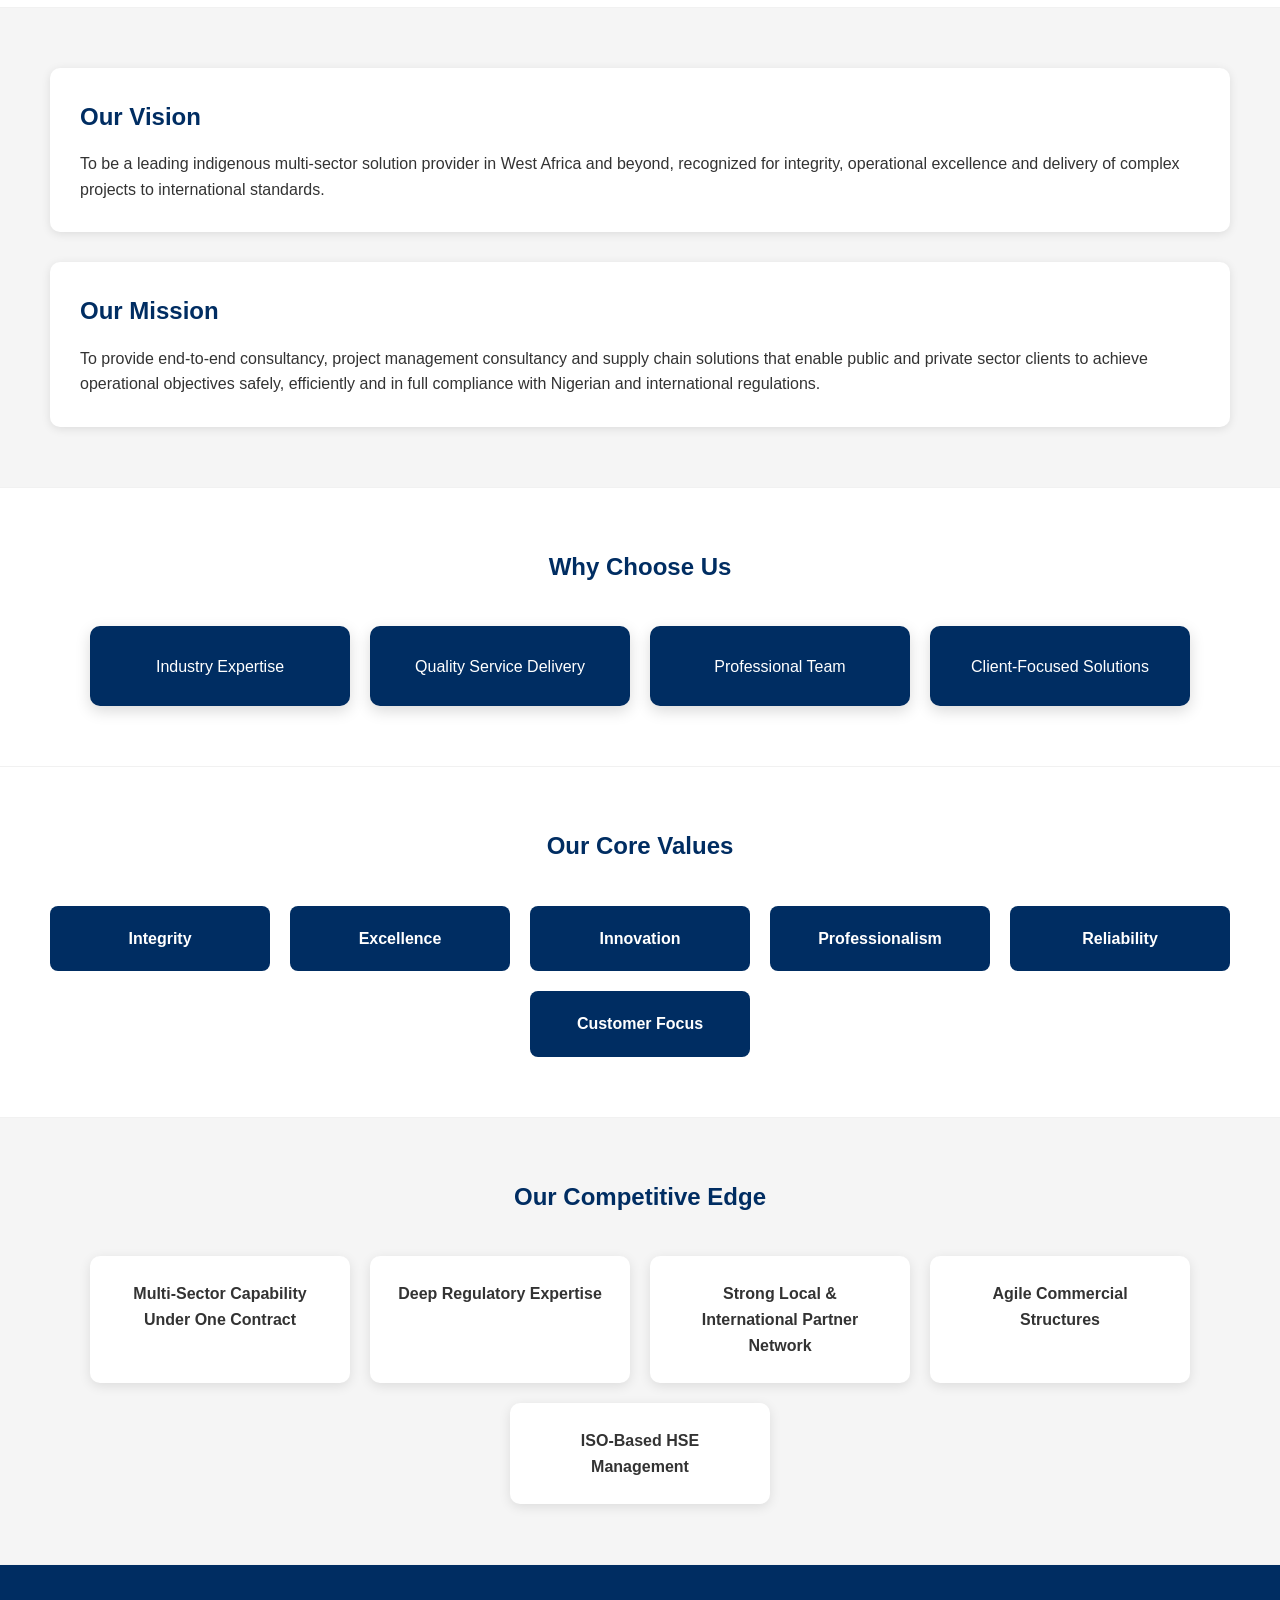
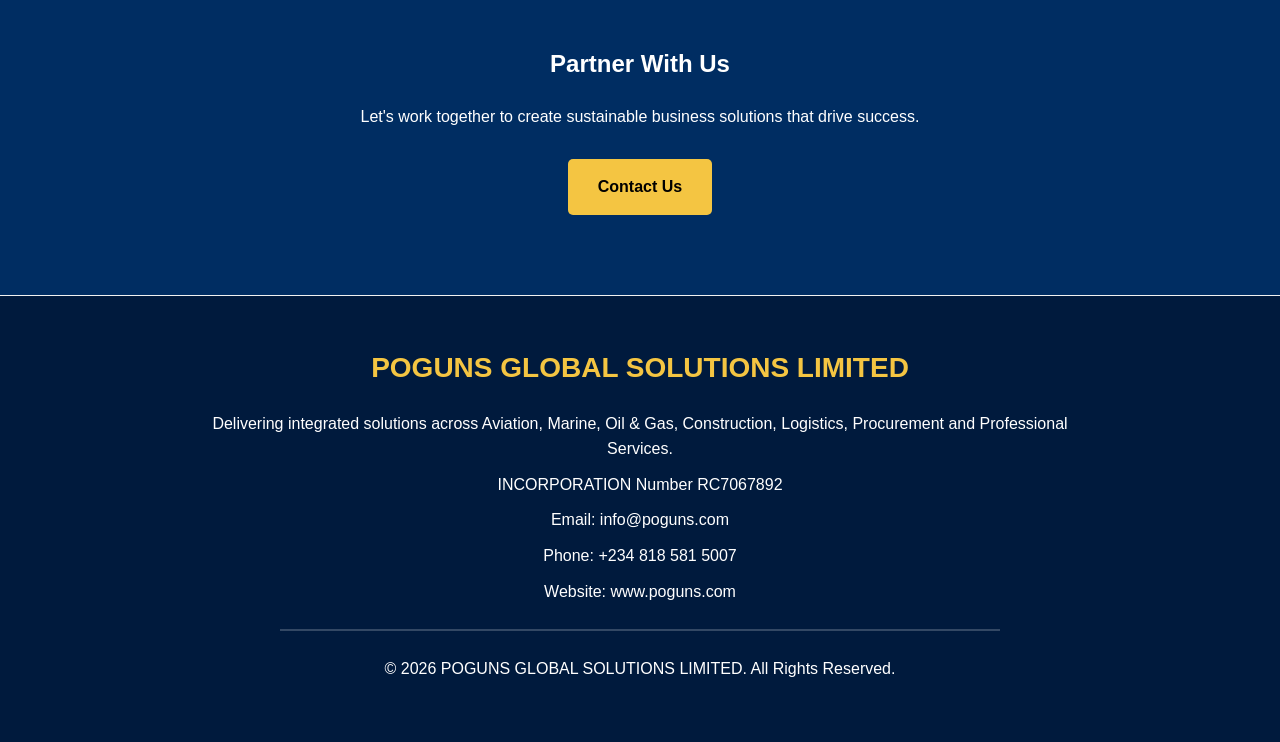
==== commit fad04cd0: "Final website updates and client image integration" ====
--- a/about.html
+++ b/about.html
@@ -221,7 +221,7 @@
         </p>
 
         <p>
-            RC Number: 7067892
+            INCORPORATION Number RC7067892
         </p>
 
         <p>
@@ -245,5 +245,4 @@
 
     </div>
 
-    <a href="about.html" class="active">Services</a>
-</footer>+    </footer>
--- a/css/style.css
+++ b/css/style.css
@@ -27,8 +27,8 @@
 }
 
 .logo-container img {
-width: 140px;
-height: 140px;
+width: 180px;
+height: 180px;
 object-fit: contain;
 }
 
@@ -173,21 +173,28 @@
 margin-bottom: 40px;
 }
 
-.why-grid {
-display: flex;
-flex-wrap: wrap;
-justify-content: center;
-gap: 20px;
+.why-grid{
+    display:flex;
+    justify-content:center;
+    gap:20px;
+    flex-wrap:wrap;
+    margin-top:30px;
 }
 
 .why-card{
-background:#002d62;
-color:white;
-width:260px;
-padding:25px;
-border-radius:10px;
-box-shadow:0 5px 15px rgba(0,0,0,0.15);
-transition:0.3s;
+    background:#002d62;
+    color:white;
+    width:260px;
+    height:80px;
+
+    display:flex;
+    align-items:center;
+    justify-content:center;
+
+    text-align:center;
+    border-radius:10px;
+    box-shadow:0 5px 15px rgba(0,0,0,0.15);
+    transition:0.3s;
 }
 
 .why-card:hover{
@@ -291,32 +298,39 @@
 border-radius: 8px;
 font-weight: bold;
 }
-
 /* SERVICES */
 
 .services-page {
-padding: 80px 50px;
-text-align: center;
+    padding: 80px 50px;
+    text-align: center;
 }
 
 .services-grid {
-display: grid;
-grid-template-columns: repeat(auto-fit, minmax(280px, 1fr));
-gap: 30px;
+    display: grid;
+    grid-template-columns: repeat(auto-fit, minmax(280px, 1fr));
+    gap: 30px;
 }
 
 .service-card {
-background: white;
-padding: 30px;
-border-radius: 10px;
-box-shadow: 0 4px 15px rgba(0,0,0,0.1);
+    background: white;
+    padding: 30px;
+    border-radius: 10px;
+    box-shadow: 0 4px 15px rgba(0,0,0,0.1);
 }
 
 .service-card h3 {
-color: #002d62;
-margin-bottom: 15px;
-}
-
+    color: #002d62;
+    margin-bottom: 15px;
+}
+.services-grid-bottom {
+    display: flex;
+    justify-content: center;
+    gap: 40px;
+    margin-top: 40px;
+}
+.services-grid-bottom .service-card {
+    width: 420px;
+}
 /* CONTACT */
 
 .contact-section {
@@ -519,11 +533,10 @@
 /* MOBILE */
 
 @media (max-width: 768px){
-
     .services-gallery img{
     width:100%;
-}
-    header{
+    }
+        header{
         flex-direction: column;
         padding: 20px;
         text-align: center;
@@ -540,9 +553,13 @@
     }
 
     .company-name p{
+    color:#f4c542;
     font-size:18px;
-    letter-spacing:3px;
-    color:#666;
+    font-weight:600;
+    letter-spacing:4px;
+    text-transform:uppercase;
+    margin-top:5px;
+}
 }
 
     .company-name h2{
@@ -563,7 +580,7 @@
     }
 
     .page-banner{
-    height: 150px;
+    height: 600px;
 }
     .banner-content h1{
         font-size: 22px;
@@ -580,11 +597,13 @@
     }
 
     .industry-grid,
-    .why-grid,
-    .contact-grid{
-        flex-direction: column;
-        align-items: center;
-    }
+    .why-grid{
+    display:flex;
+    justify-content:center;
+    gap:20px;
+    flex-wrap:wrap;
+    margin-top:30px;
+}
 
     .vision-mission{
         flex-direction: column;
@@ -826,13 +845,13 @@
 .services-gallery img{
     width:30%;
     min-width:280px;
-    height:250px;
+    height:350px;
     object-fit:cover;
     border-radius:10px;
     box-shadow:0 4px 15px rgba(0,0,0,0.1);
     transition:0.3s;
-}
-
+    }
+object-position: bottom;
 .services-gallery img:hover{
     transform:translateY(-5px);
-}+}
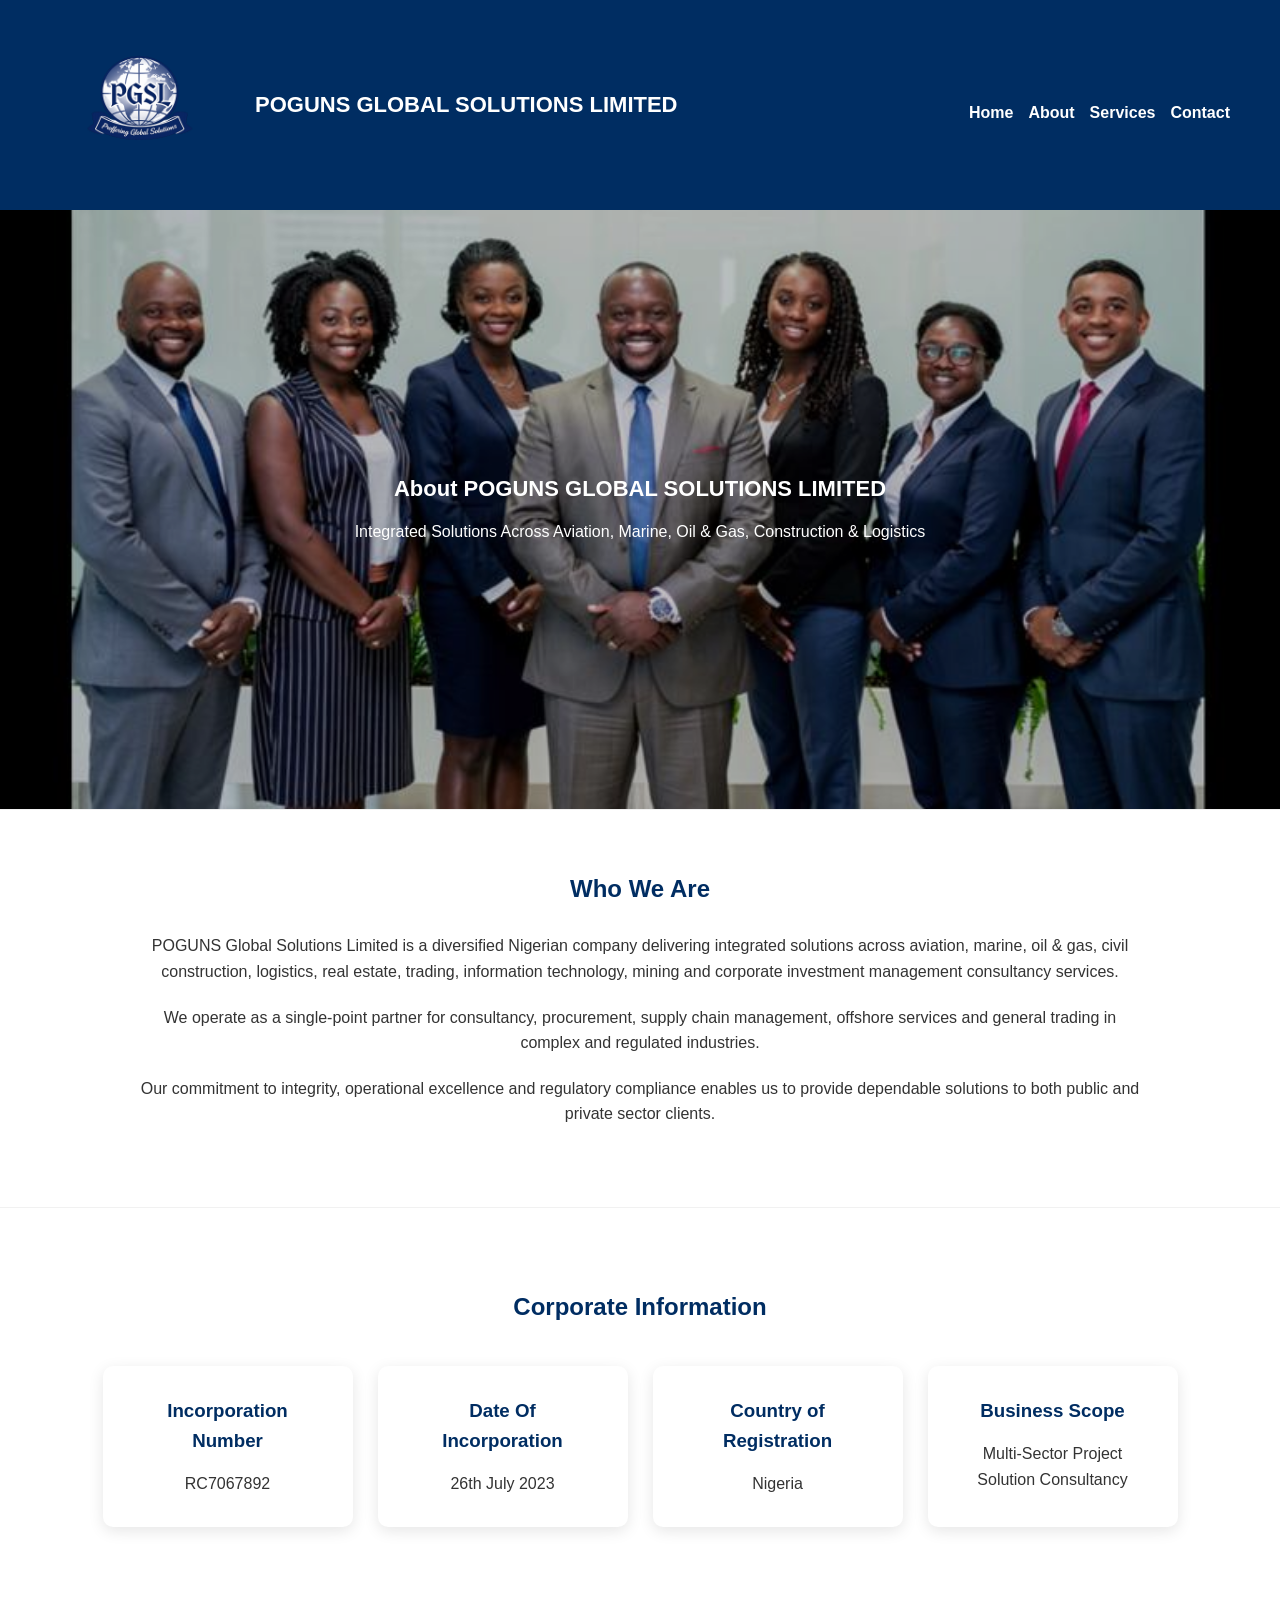
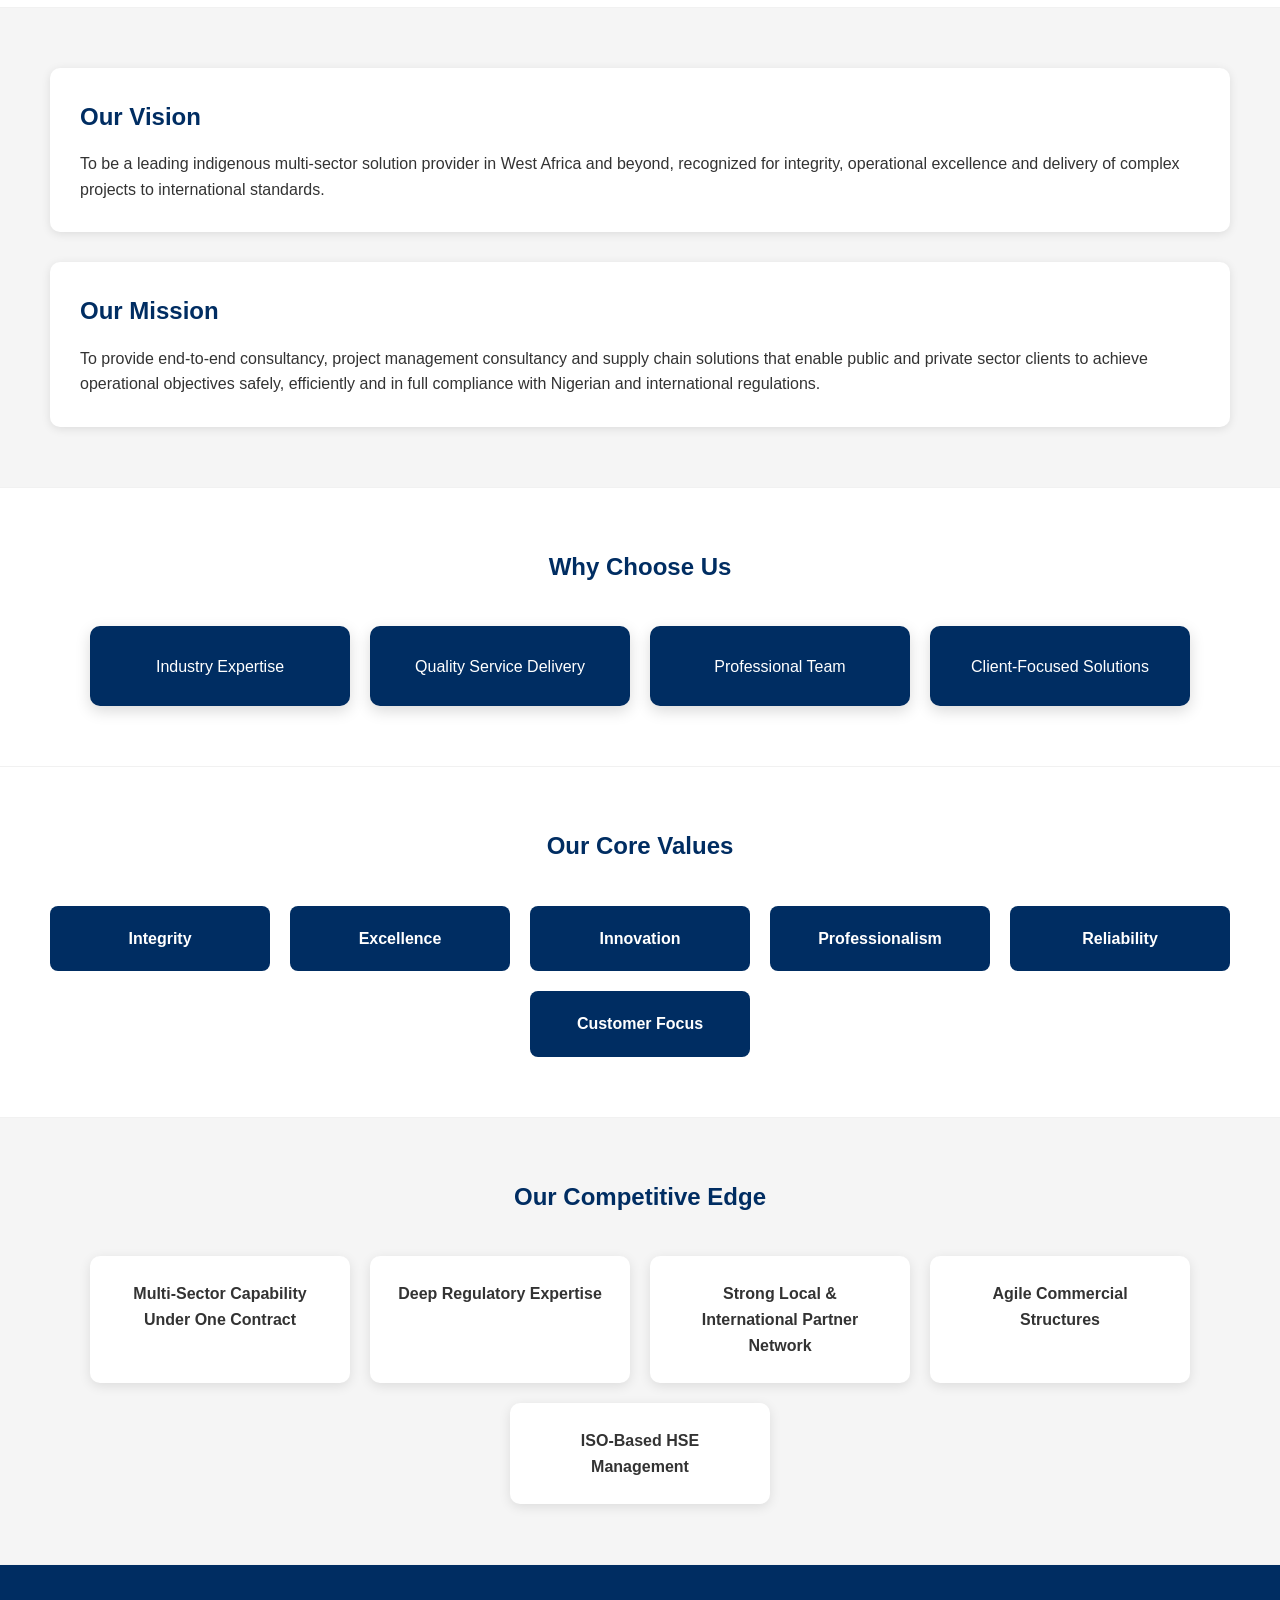
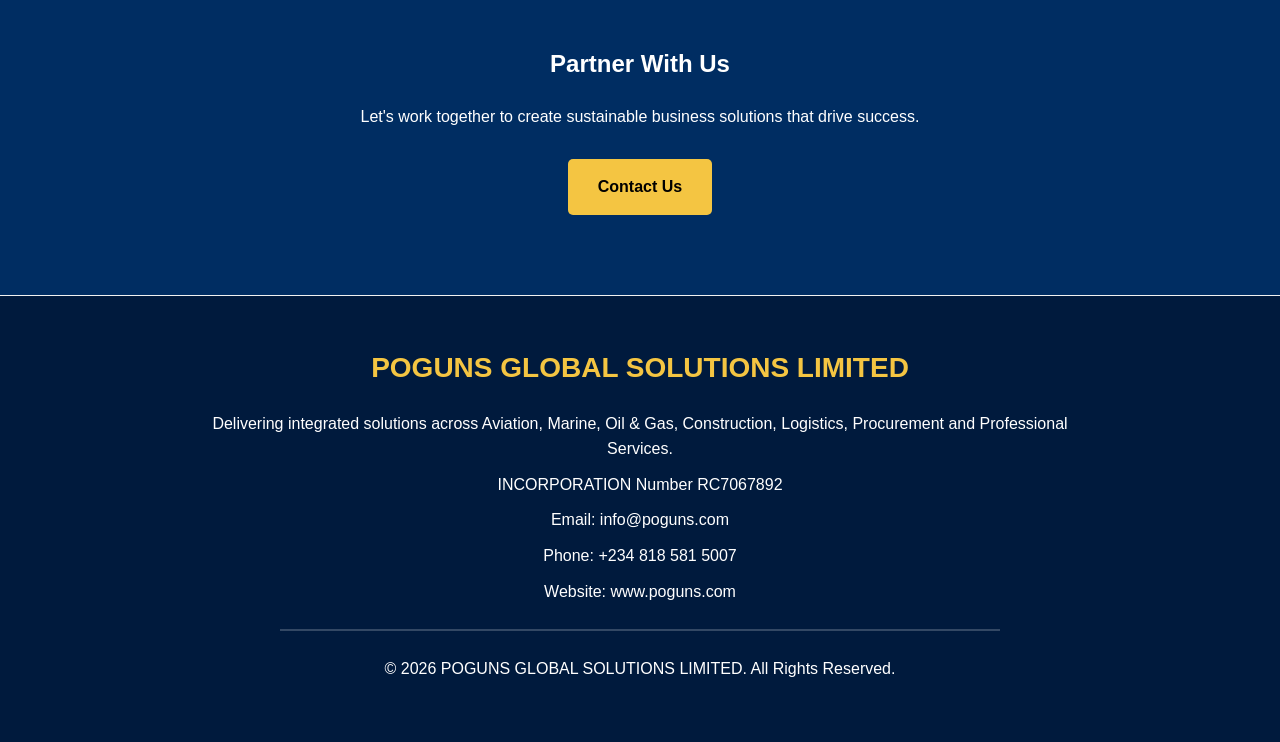
==== commit 79d3f1a0: "Final website updates and client image integration" ====
--- a/about.html
+++ b/about.html
@@ -18,8 +18,7 @@
         <img src="images/logo.png" alt="POGUNS Logo">
 
         <div class="company-name">
-            <h2>POGUNS</h2>
-            <p>GLOBAL SOLUTIONS LIMITED</p>
+            <h2>POGUNS GLOBAL SOLUTIONS LIMITED</p>
         </div>
 
     </div>
--- a/css/style.css
+++ b/css/style.css
@@ -218,7 +218,7 @@
 position: absolute;
 width: 100%;
 height: 100%;
-background: rgba(0,0,0,0.55);
+background: rgba(0,0,0,0.25);
 }
 
 .banner-content {
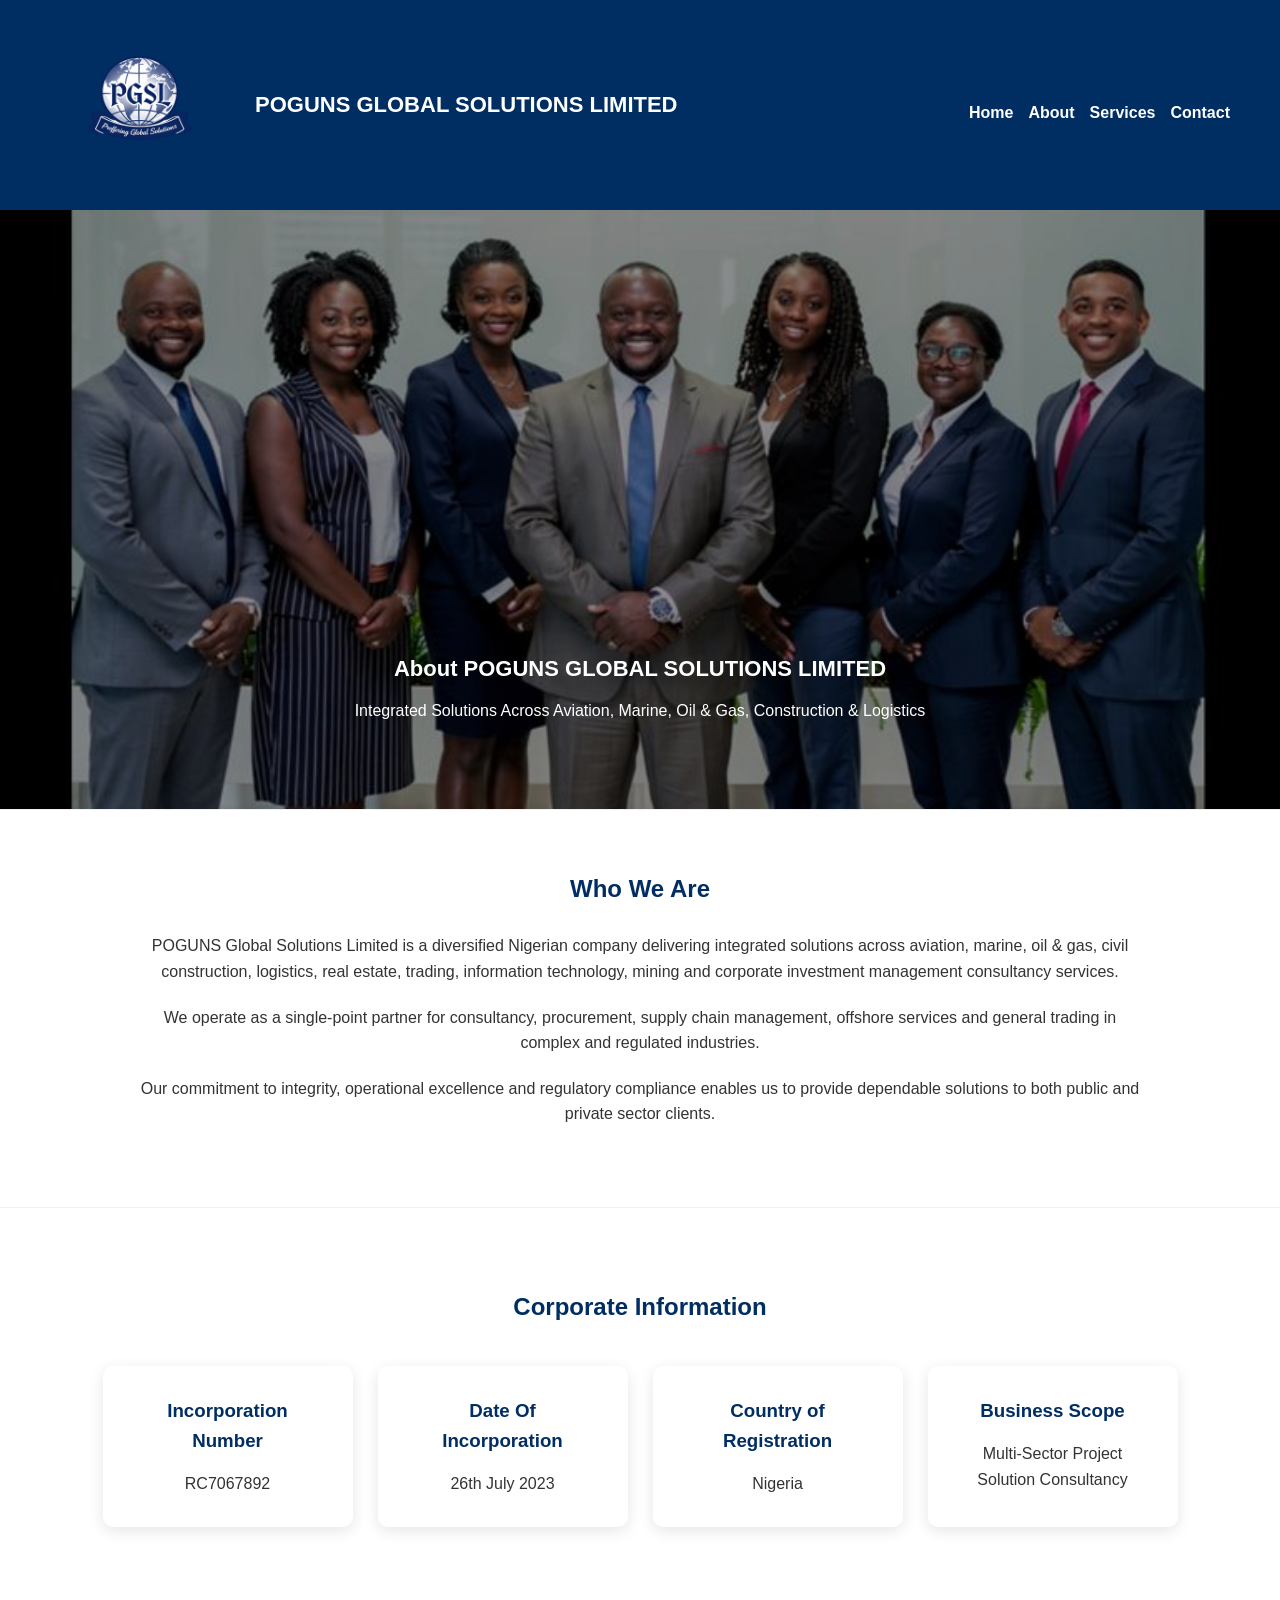
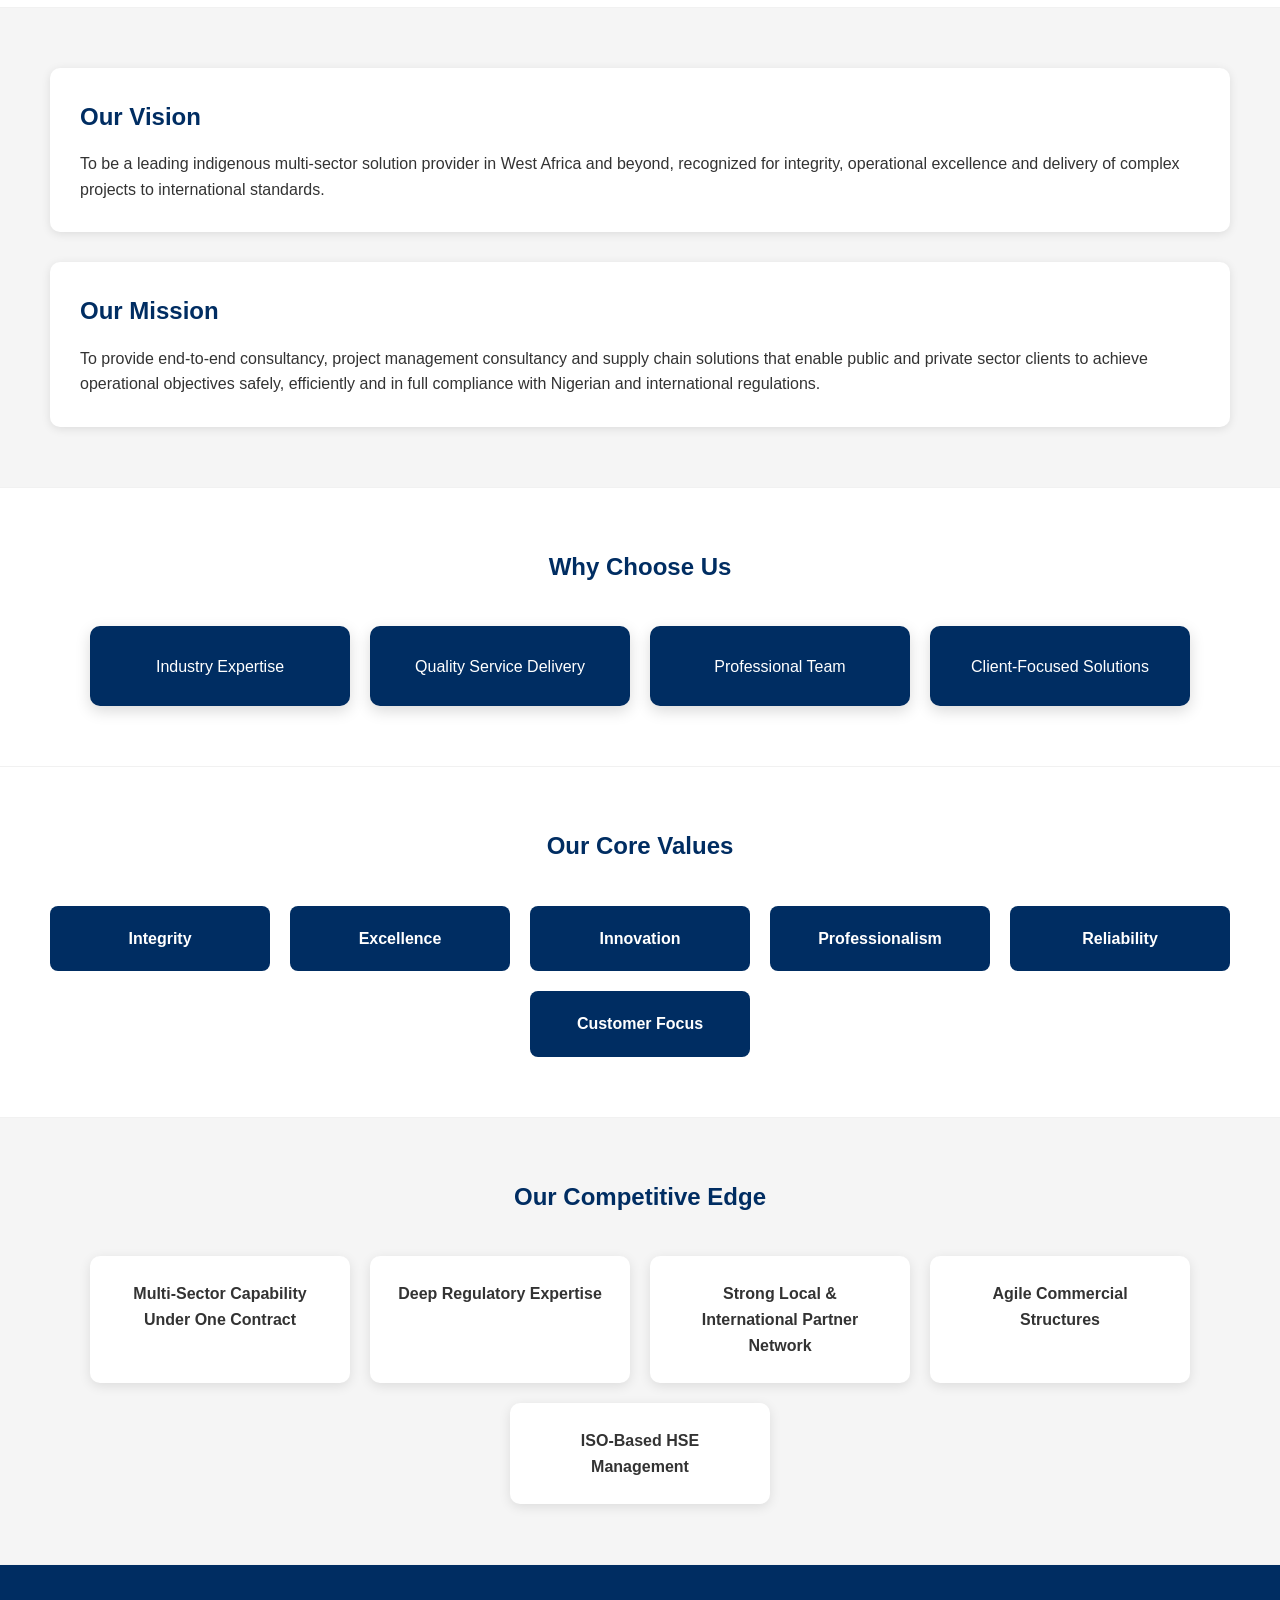
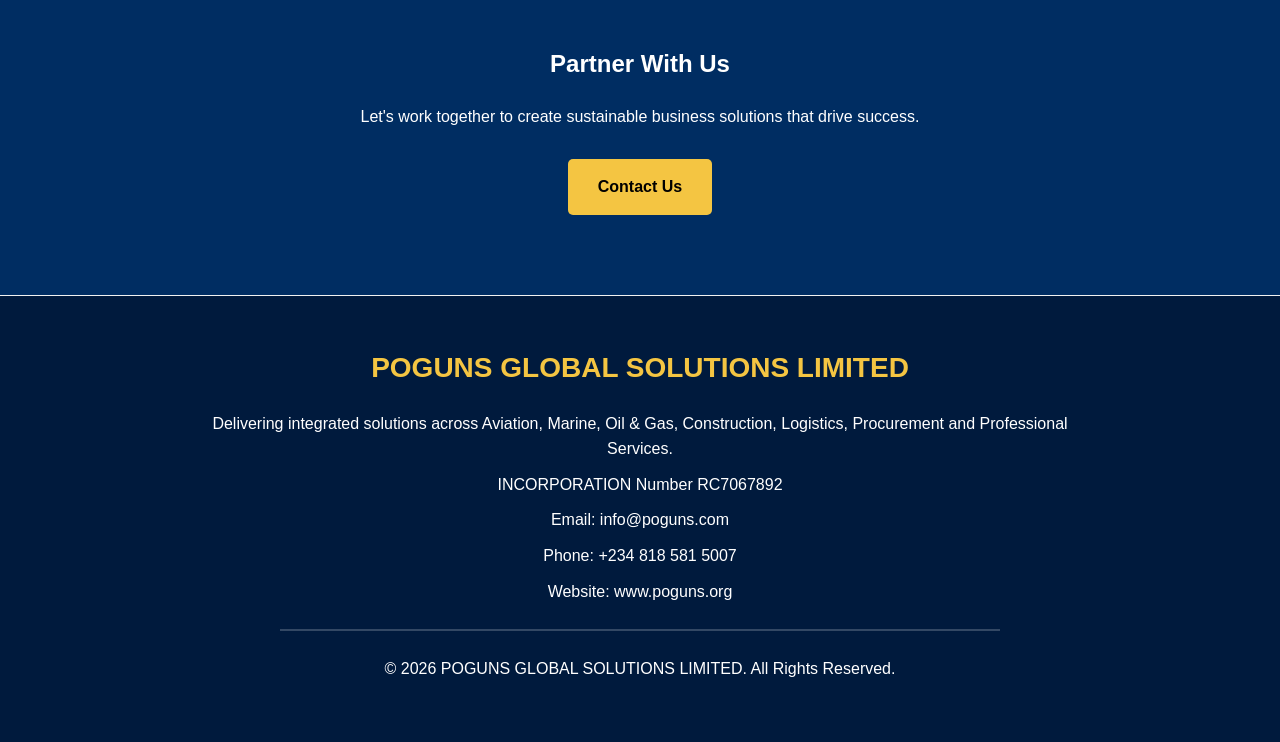
==== commit 9d7e43c4: "Updated website references to poguns.org" ====
--- a/about.html
+++ b/about.html
@@ -232,7 +232,7 @@
         </p>
 
         <p>
-            Website: www.poguns.com
+            Website: www.poguns.org
         </p>
 
         <hr>
--- a/css/style.css
+++ b/css/style.css
@@ -218,7 +218,7 @@
 position: absolute;
 width: 100%;
 height: 100%;
-background: rgba(0,0,0,0.25);
+background: rgba(0,0,0,0.45);
 }
 
 .banner-content {
@@ -831,8 +831,8 @@
 }
 
 .banner-content{
-    position:relative;
-    z-index:2;
+    top: 30%;
+
 }
 .services-gallery{
     display:flex;
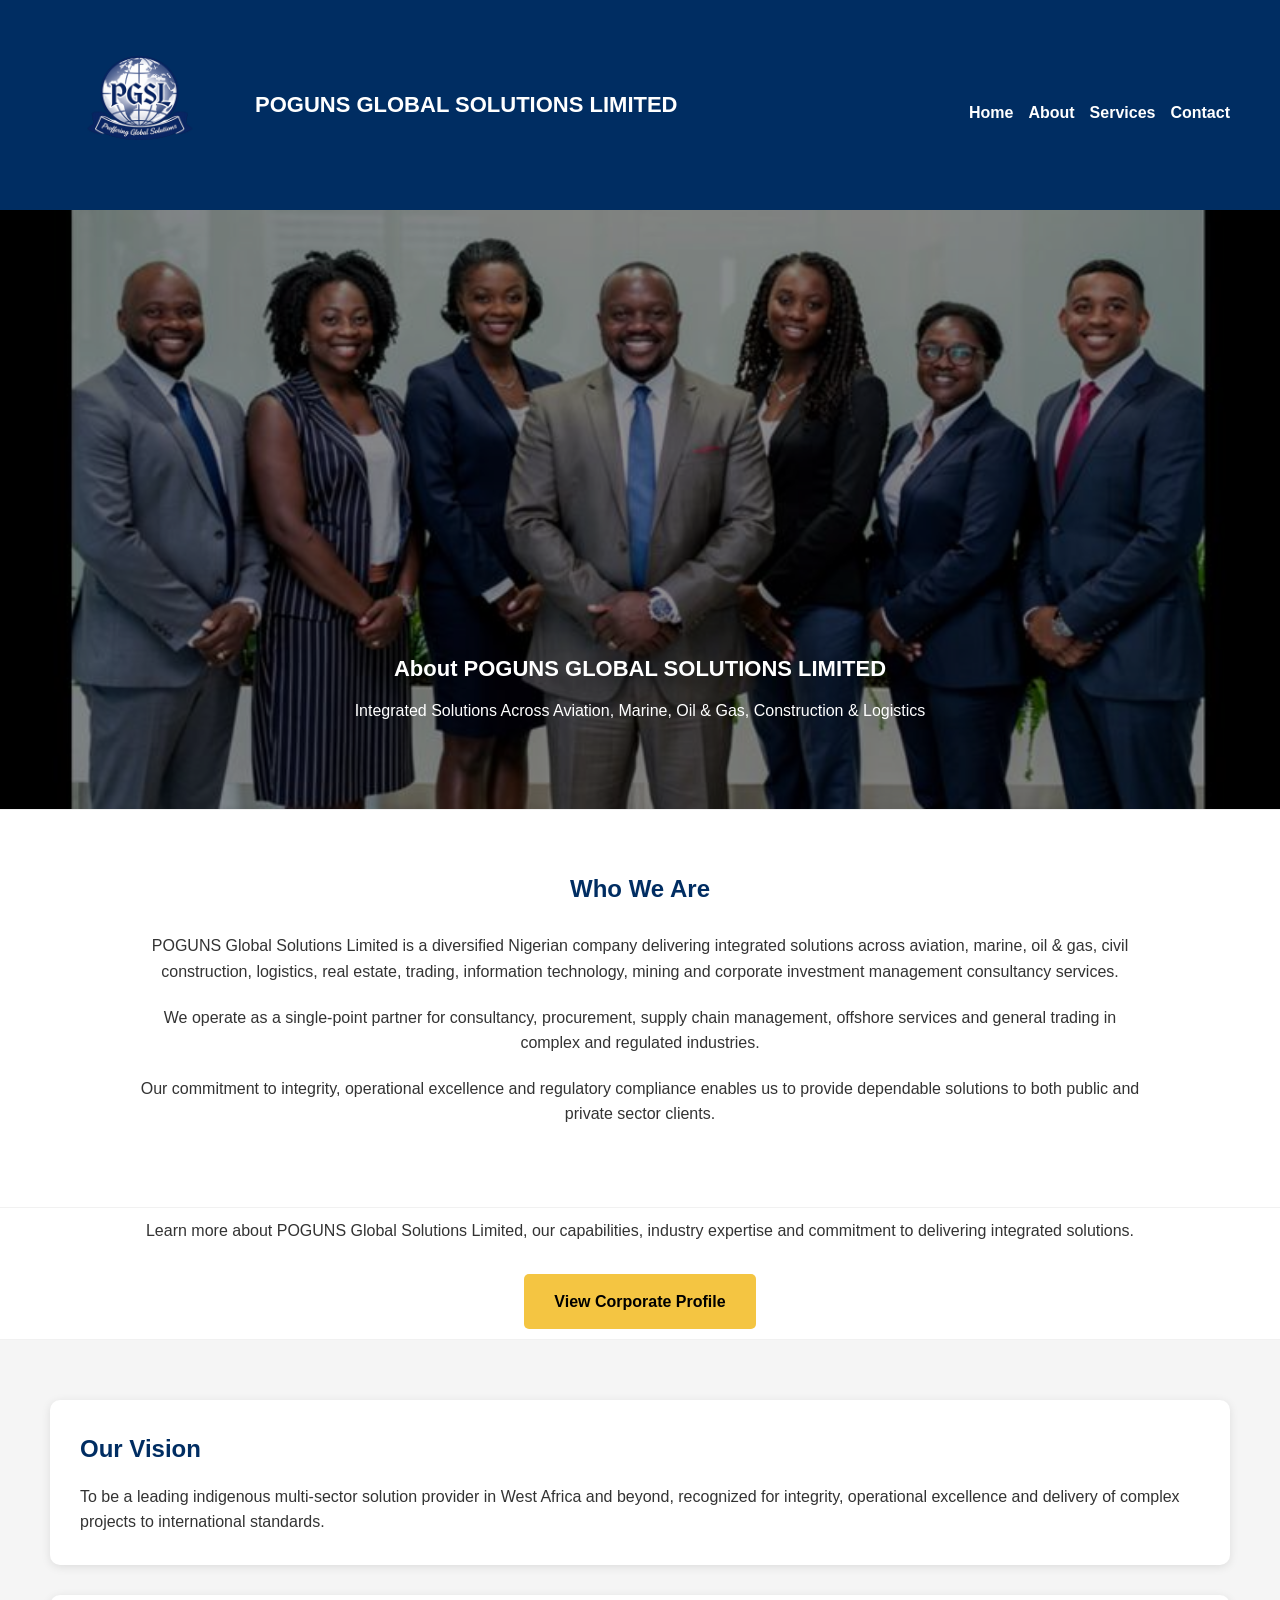
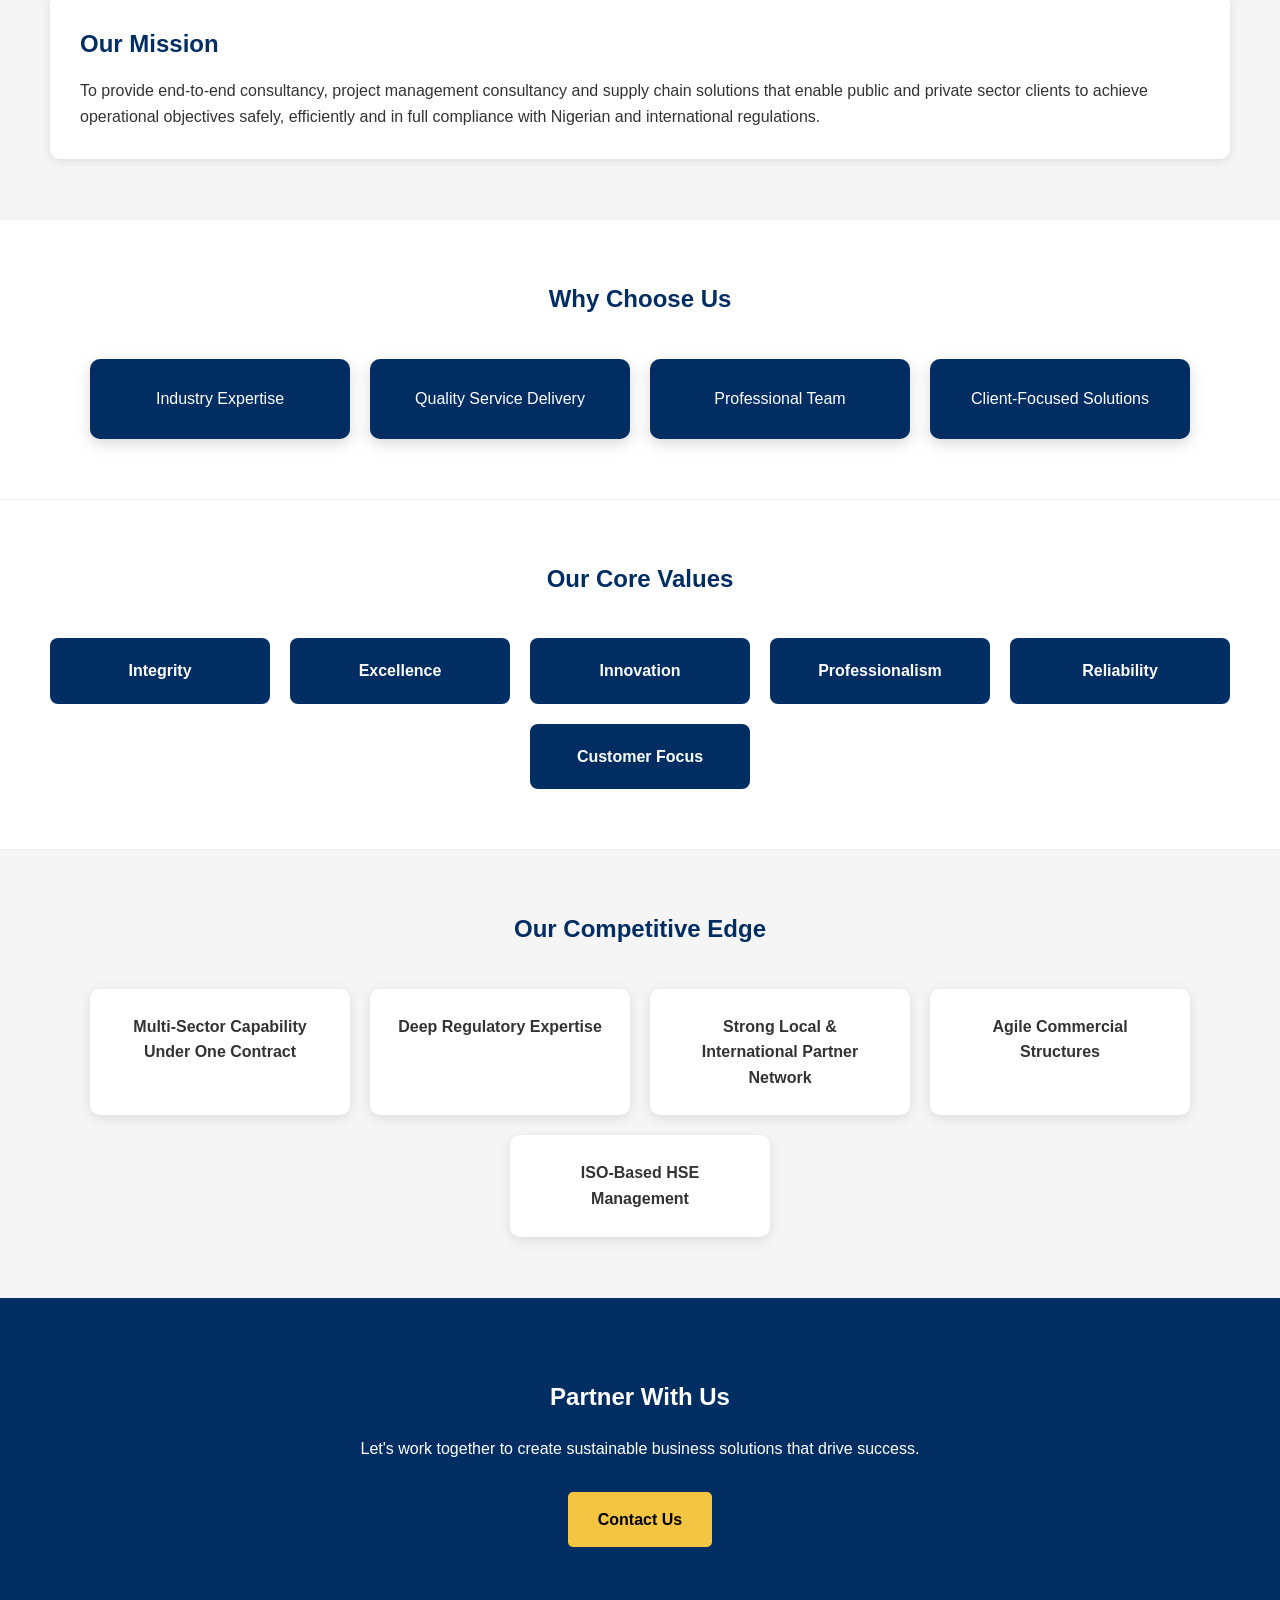
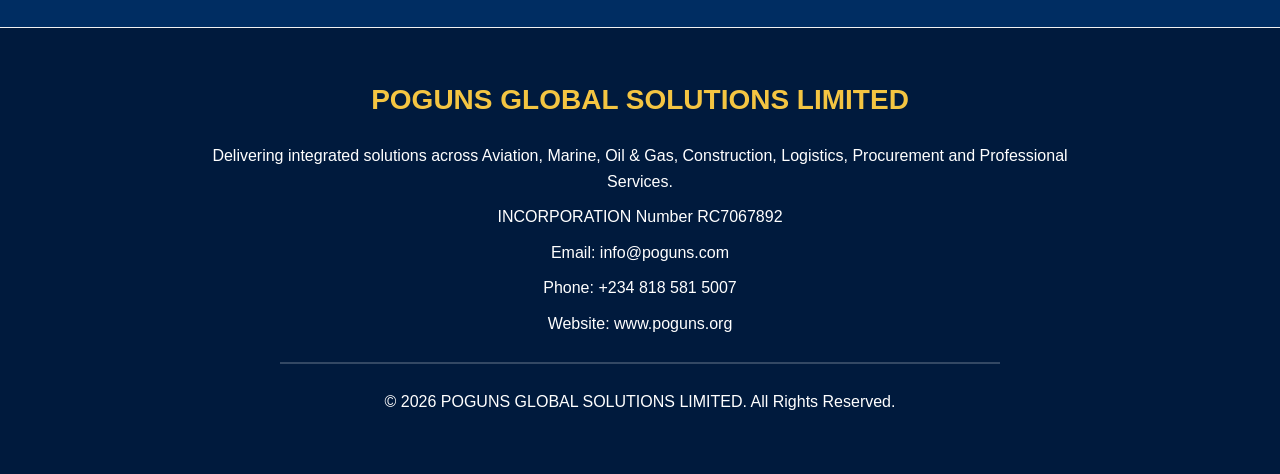
==== commit 70063f9d: "Activated contact form with Formspree" ====
--- a/about.html
+++ b/about.html
@@ -69,34 +69,16 @@
     </div>
 
 </section>
-
-<section class="about-company">
-
-    <h2>Corporate Information</h2>
-
-    <div class="contact-grid">
-
-    <div class="contact-card">
-        <h3>Incorporation Number</h3>
-        <p>RC7067892</p>
-    </div>
-
-    <div class="contact-card">
-        <h3>Date Of Incorporation</h3>
-        <p>26th July 2023</p>
-    </div>
-
-    <div class="contact-card">
-        <h3>Country of Registration</h3>
-        <p>Nigeria</p>
-    </div>
-
-    <div class="contact-card">
-        <h3>Business Scope</h3>
-        <p>Multi-Sector Project Solution Consultancy</p>
-    </div>
-
-</div>
+<section class="corporate-profile">
+           Learn more about POGUNS Global Solutions Limited,
+        our capabilities, industry expertise and commitment
+        to delivering integrated solutions.
+    </p>
+
+    <a href="company-profile.pdf" class="btn">
+        View Corporate Profile
+    </a>
+
 </section>
 
 <section class="vision-mission">
--- a/css/style.css
+++ b/css/style.css
@@ -855,3 +855,48 @@
 .services-gallery img:hover{
     transform:translateY(-5px);
 }
+.corporate-profile {
+    text-align: center;
+    padding: 10px 10px;
+}
+
+.corporate-profile h2 {
+    margin-bottom: 20px;
+}
+
+.corporate-profile p {
+    max-width: 700px;
+    margin: 0 auto 30px;
+    line-height: 1.8;
+}
+
+.corporate-profile .btn {
+    display: inline-block;
+}
+.dropdown {
+    position: relative;
+}
+
+.dropdown-menu {
+    display: none;
+    position: absolute;
+    top: 100%;
+    left: 0;
+    background: white;
+    min-width: 220px;
+    list-style: none;
+    padding: 0;
+    margin: 0;
+    box-shadow: 0 4px 12px rgba(0,0,0,0.15);
+}
+
+.dropdown-menu li a {
+    display: block;
+    padding: 12px 15px;
+    color: #002d62;
+    text-decoration: none;
+}
+
+.dropdown:hover .dropdown-menu {
+    display: block;
+}
